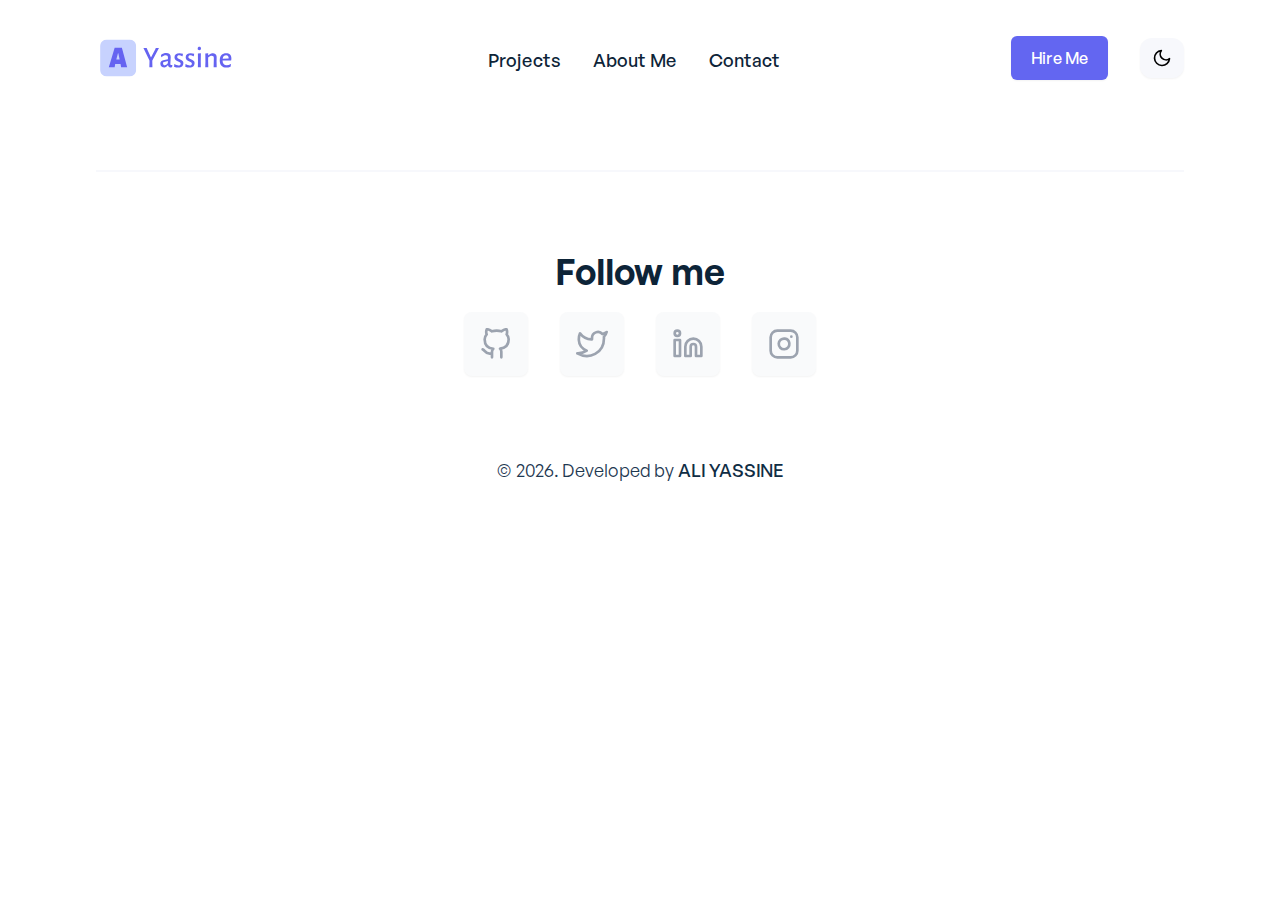
==== index.html @ d6eff386 "First Commit" ====
<!doctype html><html lang=""><head><meta charset="utf-8"/><meta http-equiv="X-UA-Compatible" content="IE=edge"/><meta name="viewport" content="width=device-width,initial-scale=1"/><link rel="icon" href="./favicon.png"/><link rel="preconnect" href="https://fonts.googleapis.com"/><link rel="preconnect" href="https://fonts.gstatic.com" crossorigin/><link href="https://fonts.googleapis.com/css2?family=Poppins:wght@300;400;500;600;700;800;900&display=swap" rel="stylesheet"/><title>Ali Yassine</title><script defer="defer" type="module" src="/js/chunk-vendors.433bda2e.js"></script><script defer="defer" type="module" src="/js/app.137f7b17.js"></script><link href="/css/chunk-vendors.a7641c7a.css" rel="stylesheet"><link href="/css/app.b741491b.css" rel="stylesheet"><script defer="defer" src="/js/chunk-vendors-legacy.f6607b59.js" nomodule></script><script defer="defer" src="/js/app-legacy.3865a2ee.js" nomodule></script></head><body id="app-theme" class="app-theme"><noscript><strong>We're sorry but this website doesn't work properly without JavaScript enabled. Please enable it to continue.</strong></noscript><div id="app"></div></body></html>
---- css/chunk-vendors.a7641c7a.css ----
.Vue-Toastification__container{z-index:9999;position:fixed;padding:4px;width:600px;box-sizing:border-box;display:flex;min-height:100%;color:#fff;flex-direction:column;pointer-events:none}@media only screen and (min-width:600px){.Vue-Toastification__container.top-center,.Vue-Toastification__container.top-left,.Vue-Toastification__container.top-right{top:1em}.Vue-Toastification__container.bottom-center,.Vue-Toastification__container.bottom-left,.Vue-Toastification__container.bottom-right{bottom:1em;flex-direction:column-reverse}.Vue-Toastification__container.bottom-left,.Vue-Toastification__container.top-left{left:1em}.Vue-Toastification__container.bottom-left .Vue-Toastification__toast,.Vue-Toastification__container.top-left .Vue-Toastification__toast{margin-right:auto}@supports not (-moz-appearance:none){.Vue-Toastification__container.bottom-left .Vue-Toastification__toast--rtl,.Vue-Toastification__container.top-left .Vue-Toastification__toast--rtl{margin-right:unset;margin-left:auto}}.Vue-Toastification__container.bottom-right,.Vue-Toastification__container.top-right{right:1em}.Vue-Toastification__container.bottom-right .Vue-Toastification__toast,.Vue-Toastification__container.top-right .Vue-Toastification__toast{margin-left:auto}@supports not (-moz-appearance:none){.Vue-Toastification__container.bottom-right .Vue-Toastification__toast--rtl,.Vue-Toastification__container.top-right .Vue-Toastification__toast--rtl{margin-left:unset;margin-right:auto}}.Vue-Toastification__container.bottom-center,.Vue-Toastification__container.top-center{left:50%;margin-left:-300px}.Vue-Toastification__container.bottom-center .Vue-Toastification__toast,.Vue-Toastification__container.top-center .Vue-Toastification__toast{margin-left:auto;margin-right:auto}}@media only screen and (max-width:600px){.Vue-Toastification__container{width:100vw;padding:0;left:0;margin:0}.Vue-Toastification__container .Vue-Toastification__toast{width:100%}.Vue-Toastification__container.top-center,.Vue-Toastification__container.top-left,.Vue-Toastification__container.top-right{top:0}.Vue-Toastification__container.bottom-center,.Vue-Toastification__container.bottom-left,.Vue-Toastification__container.bottom-right{bottom:0;flex-direction:column-reverse}}.Vue-Toastification__toast{display:inline-flex;position:relative;max-height:800px;min-height:64px;box-sizing:border-box;margin-bottom:1rem;padding:22px 24px;border-radius:8px;box-shadow:0 1px 10px 0 rgba(0,0,0,.1),0 2px 15px 0 rgba(0,0,0,.05);justify-content:space-between;font-family:Lato,Helvetica,Roboto,Arial,sans-serif;max-width:600px;min-width:326px;pointer-events:auto;overflow:hidden;transform:translateZ(0);direction:ltr}.Vue-Toastification__toast--rtl{direction:rtl}.Vue-Toastification__toast--default{background-color:#1976d2;color:#fff}.Vue-Toastification__toast--info{background-color:#2196f3;color:#fff}.Vue-Toastification__toast--success{background-color:#4caf50;color:#fff}.Vue-Toastification__toast--error{background-color:#ff5252;color:#fff}.Vue-Toastification__toast--warning{background-color:#ffc107;color:#fff}@media only screen and (max-width:600px){.Vue-Toastification__toast{border-radius:0;margin-bottom:.5rem}}.Vue-Toastification__toast-body{flex:1;line-height:24px;font-size:16px;word-break:break-word;white-space:pre-wrap}.Vue-Toastification__toast-component-body{flex:1}.Vue-Toastification__toast.disable-transition{-webkit-animation:none!important;animation:none!important}.Vue-Toastification__close-button{font-weight:700;font-size:24px;line-height:24px;background:transparent;outline:none;border:none;padding:0;padding-left:10px;cursor:pointer;transition:.3s ease;align-items:center;color:#fff;opacity:.3;transition:visibility 0s,opacity .2s linear}.Vue-Toastification__close-button:focus,.Vue-Toastification__close-button:hover{opacity:1}.Vue-Toastification__toast:not(:hover) .Vue-Toastification__close-button.show-on-hover{opacity:0}.Vue-Toastification__toast--rtl .Vue-Toastification__close-button{padding-left:unset;padding-right:10px}@-webkit-keyframes scale-x-frames{0%{transform:scaleX(1)}to{transform:scaleX(0)}}@keyframes scale-x-frames{0%{transform:scaleX(1)}to{transform:scaleX(0)}}.Vue-Toastification__progress-bar{position:absolute;bottom:0;left:0;width:100%;height:5px;z-index:10000;background-color:hsla(0,0%,100%,.7);transform-origin:left;-webkit-animation:scale-x-frames linear 1 forwards;animation:scale-x-frames linear 1 forwards}.Vue-Toastification__toast--rtl .Vue-Toastification__progress-bar{right:0;left:unset;transform-origin:right}.Vue-Toastification__icon{margin:auto 18px auto 0;background:transparent;outline:none;border:none;padding:0;transition:.3s ease;align-items:center;width:20px;height:100%}.Vue-Toastification__toast--rtl .Vue-Toastification__icon{margin:auto 0 auto 18px}@-webkit-keyframes bounceInRight{0%,60%,75%,90%,to{-webkit-animation-timing-function:cubic-bezier(.215,.61,.355,1);animation-timing-function:cubic-bezier(.215,.61,.355,1)}0%{opacity:0;transform:translate3d(3000px,0,0)}60%{opacity:1;transform:translate3d(-25px,0,0)}75%{transform:translate3d(10px,0,0)}90%{transform:translate3d(-5px,0,0)}to{transform:none}}@keyframes bounceInRight{0%,60%,75%,90%,to{-webkit-animation-timing-function:cubic-bezier(.215,.61,.355,1);animation-timing-function:cubic-bezier(.215,.61,.355,1)}0%{opacity:0;transform:translate3d(3000px,0,0)}60%{opacity:1;transform:translate3d(-25px,0,0)}75%{transform:translate3d(10px,0,0)}90%{transform:translate3d(-5px,0,0)}to{transform:none}}@-webkit-keyframes bounceOutRight{40%{opacity:1;transform:translate3d(-20px,0,0)}to{opacity:0;transform:translate3d(1000px,0,0)}}@keyframes bounceOutRight{40%{opacity:1;transform:translate3d(-20px,0,0)}to{opacity:0;transform:translate3d(1000px,0,0)}}@-webkit-keyframes bounceInLeft{0%,60%,75%,90%,to{-webkit-animation-timing-function:cubic-bezier(.215,.61,.355,1);animation-timing-function:cubic-bezier(.215,.61,.355,1)}0%{opacity:0;transform:translate3d(-3000px,0,0)}60%{opacity:1;transform:translate3d(25px,0,0)}75%{transform:translate3d(-10px,0,0)}90%{transform:translate3d(5px,0,0)}to{transform:none}}@keyframes bounceInLeft{0%,60%,75%,90%,to{-webkit-animation-timing-function:cubic-bezier(.215,.61,.355,1);animation-timing-function:cubic-bezier(.215,.61,.355,1)}0%{opacity:0;transform:translate3d(-3000px,0,0)}60%{opacity:1;transform:translate3d(25px,0,0)}75%{transform:translate3d(-10px,0,0)}90%{transform:translate3d(5px,0,0)}to{transform:none}}@-webkit-keyframes bounceOutLeft{20%{opacity:1;transform:translate3d(20px,0,0)}to{opacity:0;transform:translate3d(-2000px,0,0)}}@keyframes bounceOutLeft{20%{opacity:1;transform:translate3d(20px,0,0)}to{opacity:0;transform:translate3d(-2000px,0,0)}}@-webkit-keyframes bounceInUp{0%,60%,75%,90%,to{-webkit-animation-timing-function:cubic-bezier(.215,.61,.355,1);animation-timing-function:cubic-bezier(.215,.61,.355,1)}0%{opacity:0;transform:translate3d(0,3000px,0)}60%{opacity:1;transform:translate3d(0,-20px,0)}75%{transform:translate3d(0,10px,0)}90%{transform:translate3d(0,-5px,0)}to{transform:translateZ(0)}}@keyframes bounceInUp{0%,60%,75%,90%,to{-webkit-animation-timing-function:cubic-bezier(.215,.61,.355,1);animation-timing-function:cubic-bezier(.215,.61,.355,1)}0%{opacity:0;transform:translate3d(0,3000px,0)}60%{opacity:1;transform:translate3d(0,-20px,0)}75%{transform:translate3d(0,10px,0)}90%{transform:translate3d(0,-5px,0)}to{transform:translateZ(0)}}@-webkit-keyframes bounceOutUp{20%{transform:translate3d(0,-10px,0)}40%,45%{opacity:1;transform:translate3d(0,20px,0)}to{opacity:0;transform:translate3d(0,-2000px,0)}}@keyframes bounceOutUp{20%{transform:translate3d(0,-10px,0)}40%,45%{opacity:1;transform:translate3d(0,20px,0)}to{opacity:0;transform:translate3d(0,-2000px,0)}}@-webkit-keyframes bounceInDown{0%,60%,75%,90%,to{-webkit-animation-timing-function:cubic-bezier(.215,.61,.355,1);animation-timing-function:cubic-bezier(.215,.61,.355,1)}0%{opacity:0;transform:translate3d(0,-3000px,0)}60%{opacity:1;transform:translate3d(0,25px,0)}75%{transform:translate3d(0,-10px,0)}90%{transform:translate3d(0,5px,0)}to{transform:none}}@keyframes bounceInDown{0%,60%,75%,90%,to{-webkit-animation-timing-function:cubic-bezier(.215,.61,.355,1);animation-timing-function:cubic-bezier(.215,.61,.355,1)}0%{opacity:0;transform:translate3d(0,-3000px,0)}60%{opacity:1;transform:translate3d(0,25px,0)}75%{transform:translate3d(0,-10px,0)}90%{transform:translate3d(0,5px,0)}to{transform:none}}@-webkit-keyframes bounceOutDown{20%{transform:translate3d(0,10px,0)}40%,45%{opacity:1;transform:translate3d(0,-20px,0)}to{opacity:0;transform:translate3d(0,2000px,0)}}@keyframes bounceOutDown{20%{transform:translate3d(0,10px,0)}40%,45%{opacity:1;transform:translate3d(0,-20px,0)}to{opacity:0;transform:translate3d(0,2000px,0)}}.Vue-Toastification__bounce-enter-active.bottom-left,.Vue-Toastification__bounce-enter-active.top-left{-webkit-animation-name:bounceInLeft;animation-name:bounceInLeft}.Vue-Toastification__bounce-enter-active.bottom-right,.Vue-Toastification__bounce-enter-active.top-right{-webkit-animation-name:bounceInRight;animation-name:bounceInRight}.Vue-Toastification__bounce-enter-active.top-center{-webkit-animation-name:bounceInDown;animation-name:bounceInDown}.Vue-Toastification__bounce-enter-active.bottom-center{-webkit-animation-name:bounceInUp;animation-name:bounceInUp}.Vue-Toastification__bounce-leave-active:not(.disable-transition).bottom-left,.Vue-Toastification__bounce-leave-active:not(.disable-transition).top-left{-webkit-animation-name:bounceOutLeft;animation-name:bounceOutLeft}.Vue-Toastification__bounce-leave-active:not(.disable-transition).bottom-right,.Vue-Toastification__bounce-leave-active:not(.disable-transition).top-right{-webkit-animation-name:bounceOutRight;animation-name:bounceOutRight}.Vue-Toastification__bounce-leave-active:not(.disable-transition).top-center{-webkit-animation-name:bounceOutUp;animation-name:bounceOutUp}.Vue-Toastification__bounce-leave-active:not(.disable-transition).bottom-center{-webkit-animation-name:bounceOutDown;animation-name:bounceOutDown}.Vue-Toastification__bounce-enter-active,.Vue-Toastification__bounce-leave-active{-webkit-animation-duration:.75s;animation-duration:.75s;-webkit-animation-fill-mode:both;animation-fill-mode:both}.Vue-Toastification__bounce-move{transition-timing-function:ease-in-out;transition-property:all;transition-duration:.4s}@-webkit-keyframes fadeOutTop{0%{transform:translateY(0);opacity:1}to{transform:translateY(-50px);opacity:0}}@keyframes fadeOutTop{0%{transform:translateY(0);opacity:1}to{transform:translateY(-50px);opacity:0}}@-webkit-keyframes fadeOutLeft{0%{transform:translateX(0);opacity:1}to{transform:translateX(-50px);opacity:0}}@keyframes fadeOutLeft{0%{transform:translateX(0);opacity:1}to{transform:translateX(-50px);opacity:0}}@-webkit-keyframes fadeOutBottom{0%{transform:translateY(0);opacity:1}to{transform:translateY(50px);opacity:0}}@keyframes fadeOutBottom{0%{transform:translateY(0);opacity:1}to{transform:translateY(50px);opacity:0}}@-webkit-keyframes fadeOutRight{0%{transform:translateX(0);opacity:1}to{transform:translateX(50px);opacity:0}}@keyframes fadeOutRight{0%{transform:translateX(0);opacity:1}to{transform:translateX(50px);opacity:0}}@-webkit-keyframes fadeInLeft{0%{transform:translateX(-50px);opacity:0}to{transform:translateX(0);opacity:1}}@keyframes fadeInLeft{0%{transform:translateX(-50px);opacity:0}to{transform:translateX(0);opacity:1}}@-webkit-keyframes fadeInRight{0%{transform:translateX(50px);opacity:0}to{transform:translateX(0);opacity:1}}@keyframes fadeInRight{0%{transform:translateX(50px);opacity:0}to{transform:translateX(0);opacity:1}}@-webkit-keyframes fadeInTop{0%{transform:translateY(-50px);opacity:0}to{transform:translateY(0);opacity:1}}@keyframes fadeInTop{0%{transform:translateY(-50px);opacity:0}to{transform:translateY(0);opacity:1}}@-webkit-keyframes fadeInBottom{0%{transform:translateY(50px);opacity:0}to{transform:translateY(0);opacity:1}}@keyframes fadeInBottom{0%{transform:translateY(50px);opacity:0}to{transform:translateY(0);opacity:1}}.Vue-Toastification__fade-enter-active.bottom-left,.Vue-Toastification__fade-enter-active.top-left{-webkit-animation-name:fadeInLeft;animation-name:fadeInLeft}.Vue-Toastification__fade-enter-active.bottom-right,.Vue-Toastification__fade-enter-active.top-right{-webkit-animation-name:fadeInRight;animation-name:fadeInRight}.Vue-Toastification__fade-enter-active.top-center{-webkit-animation-name:fadeInTop;animation-name:fadeInTop}.Vue-Toastification__fade-enter-active.bottom-center{-webkit-animation-name:fadeInBottom;animation-name:fadeInBottom}.Vue-Toastification__fade-leave-active:not(.disable-transition).bottom-left,.Vue-Toastification__fade-leave-active:not(.disable-transition).top-left{-webkit-animation-name:fadeOutLeft;animation-name:fadeOutLeft}.Vue-Toastification__fade-leave-active:not(.disable-transition).bottom-right,.Vue-Toastification__fade-leave-active:not(.disable-transition).top-right{-webkit-animation-name:fadeOutRight;animation-name:fadeOutRight}.Vue-Toastification__fade-leave-active:not(.disable-transition).top-center{-webkit-animation-name:fadeOutTop;animation-name:fadeOutTop}.Vue-Toastification__fade-leave-active:not(.disable-transition).bottom-center{-webkit-animation-name:fadeOutBottom;animation-name:fadeOutBottom}.Vue-Toastification__fade-enter-active,.Vue-Toastification__fade-leave-active{-webkit-animation-duration:.75s;animation-duration:.75s;-webkit-animation-fill-mode:both;animation-fill-mode:both}.Vue-Toastification__fade-move{transition-timing-function:ease-in-out;transition-property:all;transition-duration:.4s}@-webkit-keyframes slideInBlurredLeft{0%{transform:translateX(-1000px) scaleX(2.5) scaleY(.2);transform-origin:100% 50%;filter:blur(40px);opacity:0}to{transform:translateX(0) scaleY(1) scaleX(1);transform-origin:50% 50%;filter:blur(0);opacity:1}}@keyframes slideInBlurredLeft{0%{transform:translateX(-1000px) scaleX(2.5) scaleY(.2);transform-origin:100% 50%;filter:blur(40px);opacity:0}to{transform:translateX(0) scaleY(1) scaleX(1);transform-origin:50% 50%;filter:blur(0);opacity:1}}@-webkit-keyframes slideInBlurredTop{0%{transform:translateY(-1000px) scaleY(2.5) scaleX(.2);transform-origin:50% 0;filter:blur(240px);opacity:0}to{transform:translateY(0) scaleY(1) scaleX(1);transform-origin:50% 50%;filter:blur(0);opacity:1}}@keyframes slideInBlurredTop{0%{transform:translateY(-1000px) scaleY(2.5) scaleX(.2);transform-origin:50% 0;filter:blur(240px);opacity:0}to{transform:translateY(0) scaleY(1) scaleX(1);transform-origin:50% 50%;filter:blur(0);opacity:1}}@-webkit-keyframes slideInBlurredRight{0%{transform:translateX(1000px) scaleX(2.5) scaleY(.2);transform-origin:0 50%;filter:blur(40px);opacity:0}to{transform:translateX(0) scaleY(1) scaleX(1);transform-origin:50% 50%;filter:blur(0);opacity:1}}@keyframes slideInBlurredRight{0%{transform:translateX(1000px) scaleX(2.5) scaleY(.2);transform-origin:0 50%;filter:blur(40px);opacity:0}to{transform:translateX(0) scaleY(1) scaleX(1);transform-origin:50% 50%;filter:blur(0);opacity:1}}@-webkit-keyframes slideInBlurredBottom{0%{transform:translateY(1000px) scaleY(2.5) scaleX(.2);transform-origin:50% 100%;filter:blur(240px);opacity:0}to{transform:translateY(0) scaleY(1) scaleX(1);transform-origin:50% 50%;filter:blur(0);opacity:1}}@keyframes slideInBlurredBottom{0%{transform:translateY(1000px) scaleY(2.5) scaleX(.2);transform-origin:50% 100%;filter:blur(240px);opacity:0}to{transform:translateY(0) scaleY(1) scaleX(1);transform-origin:50% 50%;filter:blur(0);opacity:1}}@-webkit-keyframes slideOutBlurredTop{0%{transform:translateY(0) scaleY(1) scaleX(1);transform-origin:50% 0;filter:blur(0);opacity:1}to{transform:translateY(-1000px) scaleY(2) scaleX(.2);transform-origin:50% 0;filter:blur(240px);opacity:0}}@keyframes slideOutBlurredTop{0%{transform:translateY(0) scaleY(1) scaleX(1);transform-origin:50% 0;filter:blur(0);opacity:1}to{transform:translateY(-1000px) scaleY(2) scaleX(.2);transform-origin:50% 0;filter:blur(240px);opacity:0}}@-webkit-keyframes slideOutBlurredBottom{0%{transform:translateY(0) scaleY(1) scaleX(1);transform-origin:50% 50%;filter:blur(0);opacity:1}to{transform:translateY(1000px) scaleY(2) scaleX(.2);transform-origin:50% 100%;filter:blur(240px);opacity:0}}@keyframes slideOutBlurredBottom{0%{transform:translateY(0) scaleY(1) scaleX(1);transform-origin:50% 50%;filter:blur(0);opacity:1}to{transform:translateY(1000px) scaleY(2) scaleX(.2);transform-origin:50% 100%;filter:blur(240px);opacity:0}}@-webkit-keyframes slideOutBlurredLeft{0%{transform:translateX(0) scaleY(1) scaleX(1);transform-origin:50% 50%;filter:blur(0);opacity:1}to{transform:translateX(-1000px) scaleX(2) scaleY(.2);transform-origin:100% 50%;filter:blur(40px);opacity:0}}@keyframes slideOutBlurredLeft{0%{transform:translateX(0) scaleY(1) scaleX(1);transform-origin:50% 50%;filter:blur(0);opacity:1}to{transform:translateX(-1000px) scaleX(2) scaleY(.2);transform-origin:100% 50%;filter:blur(40px);opacity:0}}@-webkit-keyframes slideOutBlurredRight{0%{transform:translateX(0) scaleY(1) scaleX(1);transform-origin:50% 50%;filter:blur(0);opacity:1}to{transform:translateX(1000px) scaleX(2) scaleY(.2);transform-origin:0 50%;filter:blur(40px);opacity:0}}@keyframes slideOutBlurredRight{0%{transform:translateX(0) scaleY(1) scaleX(1);transform-origin:50% 50%;filter:blur(0);opacity:1}to{transform:translateX(1000px) scaleX(2) scaleY(.2);transform-origin:0 50%;filter:blur(40px);opacity:0}}.Vue-Toastification__slideBlurred-enter-active.bottom-left,.Vue-Toastification__slideBlurred-enter-active.top-left{-webkit-animation-name:slideInBlurredLeft;animation-name:slideInBlurredLeft}.Vue-Toastification__slideBlurred-enter-active.bottom-right,.Vue-Toastification__slideBlurred-enter-active.top-right{-webkit-animation-name:slideInBlurredRight;animation-name:slideInBlurredRight}.Vue-Toastification__slideBlurred-enter-active.top-center{-webkit-animation-name:slideInBlurredTop;animation-name:slideInBlurredTop}.Vue-Toastification__slideBlurred-enter-active.bottom-center{-webkit-animation-name:slideInBlurredBottom;animation-name:slideInBlurredBottom}.Vue-Toastification__slideBlurred-leave-active:not(.disable-transition).bottom-left,.Vue-Toastification__slideBlurred-leave-active:not(.disable-transition).top-left{-webkit-animation-name:slideOutBlurredLeft;animation-name:slideOutBlurredLeft}.Vue-Toastification__slideBlurred-leave-active:not(.disable-transition).bottom-right,.Vue-Toastification__slideBlurred-leave-active:not(.disable-transition).top-right{-webkit-animation-name:slideOutBlurredRight;animation-name:slideOutBlurredRight}.Vue-Toastification__slideBlurred-leave-active:not(.disable-transition).top-center{-webkit-animation-name:slideOutBlurredTop;animation-name:slideOutBlurredTop}.Vue-Toastification__slideBlurred-leave-active:not(.disable-transition).bottom-center{-webkit-animation-name:slideOutBlurredBottom;animation-name:slideOutBlurredBottom}.Vue-Toastification__slideBlurred-enter-active,.Vue-Toastification__slideBlurred-leave-active{-webkit-animation-duration:.75s;animation-duration:.75s;-webkit-animation-fill-mode:both;animation-fill-mode:both}.Vue-Toastification__slideBlurred-move{transition-timing-function:ease-in-out;transition-property:all;transition-duration:.4s}.back-to-top-fade-enter-active,.back-to-top-fade-leave-active{transition:opacity .7s}.back-to-top-fade-enter,.back-to-top-fade-leave-to{opacity:0}.vue-back-to-top{cursor:pointer;position:fixed;z-index:1000}.vue-back-to-top .default{background-color:#f5c85c;border-radius:3px;color:#fff;height:30px;line-height:30px;text-align:center;width:160px}.vue-back-to-top .default span{color:#fff}.vue-back-to-top--is-footer{bottom:50%!important;position:absolute;transform:translateY(50%)}
---- css/app.b741491b.css ----
.modal-body[data-v-3ebd185b]{max-height:500px}.bg-gray-800-opacity[data-v-3ebd185b]{background-color:#2d374850}@media screen and (max-width:768px){.modal-body[data-v-3ebd185b]{max-height:400px}}.fade-up-down-enter-active[data-v-3ebd185b],.fade-up-down-leave-active[data-v-3ebd185b]{transition:all .3s ease}.fade-up-down-enter[data-v-3ebd185b],.fade-up-down-leave-to[data-v-3ebd185b]{transform:translateY(10%);opacity:0}.fade-enter-active[data-v-3ebd185b],.fade-leave-active[data-v-3ebd185b]{transition:opacity .3s}.fade-enter[data-v-3ebd185b],.fade-leave-to[data-v-3ebd185b]{opacity:0}#app{font-family:Avenir,Helvetica,Arial,sans-serif;-webkit-font-smoothing:antialiased;-moz-osx-font-smoothing:grayscale;text-align:center}.vue-back-to-top{border-radius:50%;font-size:22px;line-height:22px}.fade-enter-active{-webkit-animation:coming .4s;animation:coming .4s;-webkit-animation-delay:.2s;animation-delay:.2s;opacity:0}.fade-leave-active{-webkit-animation:going .4s;animation:going .4s}@-webkit-keyframes going{0%{transform:translateX(0)}to{transform:translateX(-10px);opacity:0}}@keyframes going{0%{transform:translateX(0)}to{transform:translateX(-10px);opacity:0}}@-webkit-keyframes coming{0%{transform:translateX(-10px);opacity:0}to{transform:translateX(0);opacity:1}}@keyframes coming{0%{transform:translateX(-10px);opacity:0}to{transform:translateX(0);opacity:1}}

/*
! tailwindcss v3.0.24 | MIT License | https://tailwindcss.com
*/*,:after,:before{box-sizing:border-box;border-width:0;border-style:solid;border-color:#e5e7eb}:after,:before{--tw-content:""}html{line-height:1.5;-webkit-text-size-adjust:100%;-moz-tab-size:4;-o-tab-size:4;tab-size:4;font-family:ui-sans-serif,system-ui,-apple-system,BlinkMacSystemFont,Segoe UI,Roboto,Helvetica Neue,Arial,Noto Sans,sans-serif,Apple Color Emoji,Segoe UI Emoji,Segoe UI Symbol,Noto Color Emoji}body{margin:0;line-height:inherit}hr{height:0;color:inherit;border-top-width:1px}abbr:where([title]){-webkit-text-decoration:underline dotted;text-decoration:underline dotted}h1,h2,h3,h4,h5,h6{font-size:inherit;font-weight:inherit}a{color:inherit;text-decoration:inherit}b,strong{font-weight:bolder}code,kbd,pre,samp{font-family:ui-monospace,SFMono-Regular,Menlo,Monaco,Consolas,Liberation Mono,Courier New,monospace;font-size:1em}small{font-size:80%}sub,sup{font-size:75%;line-height:0;position:relative;vertical-align:baseline}sub{bottom:-.25em}sup{top:-.5em}table{text-indent:0;border-color:inherit;border-collapse:collapse}button,input,optgroup,select,textarea{font-family:inherit;font-size:100%;line-height:inherit;color:inherit;margin:0;padding:0}button,select{text-transform:none}[type=button],[type=reset],[type=submit],button{-webkit-appearance:button;background-color:transparent;background-image:none}:-moz-focusring{outline:auto}:-moz-ui-invalid{box-shadow:none}progress{vertical-align:baseline}::-webkit-inner-spin-button,::-webkit-outer-spin-button{height:auto}[type=search]{-webkit-appearance:textfield;outline-offset:-2px}::-webkit-search-decoration{-webkit-appearance:none}::-webkit-file-upload-button{-webkit-appearance:button;font:inherit}summary{display:list-item}blockquote,dd,dl,figure,h1,h2,h3,h4,h5,h6,hr,p,pre{margin:0}fieldset{margin:0}fieldset,legend{padding:0}menu,ol,ul{list-style:none;margin:0;padding:0}textarea{resize:vertical}input::-moz-placeholder,textarea::-moz-placeholder{color:#9ca3af}input:-ms-input-placeholder,textarea:-ms-input-placeholder{color:#9ca3af}input::placeholder,textarea::placeholder{color:#9ca3af}[role=button],button{cursor:pointer}:disabled{cursor:default}audio,canvas,embed,iframe,img,object,svg,video{display:block;vertical-align:middle}img,video{max-width:100%;height:auto}[hidden]{display:none}[multiple],[type=date],[type=datetime-local],[type=email],[type=month],[type=number],[type=password],[type=search],[type=tel],[type=text],[type=time],[type=url],[type=week],select,textarea{-webkit-appearance:none;-moz-appearance:none;appearance:none;background-color:#fff;border-color:#6b7280;border-width:1px;border-radius:0;padding-top:.5rem;padding-right:.75rem;padding-bottom:.5rem;padding-left:.75rem;font-size:1rem;line-height:1.5rem;--tw-shadow:0 0 #0000}[multiple]:focus,[type=date]:focus,[type=datetime-local]:focus,[type=email]:focus,[type=month]:focus,[type=number]:focus,[type=password]:focus,[type=search]:focus,[type=tel]:focus,[type=text]:focus,[type=time]:focus,[type=url]:focus,[type=week]:focus,select:focus,textarea:focus{outline:2px solid transparent;outline-offset:2px;--tw-ring-inset:var(--tw-empty,/*!*/ /*!*/);--tw-ring-offset-width:0px;--tw-ring-offset-color:#fff;--tw-ring-color:#2563eb;--tw-ring-offset-shadow:var(--tw-ring-inset) 0 0 0 var(--tw-ring-offset-width) var(--tw-ring-offset-color);--tw-ring-shadow:var(--tw-ring-inset) 0 0 0 calc(1px + var(--tw-ring-offset-width)) var(--tw-ring-color);box-shadow:var(--tw-ring-offset-shadow),var(--tw-ring-shadow),var(--tw-shadow);border-color:#2563eb}input::-moz-placeholder,textarea::-moz-placeholder{color:#6b7280;opacity:1}input:-ms-input-placeholder,textarea:-ms-input-placeholder{color:#6b7280;opacity:1}input::placeholder,textarea::placeholder{color:#6b7280;opacity:1}::-webkit-datetime-edit-fields-wrapper{padding:0}::-webkit-date-and-time-value{min-height:1.5em}::-webkit-datetime-edit,::-webkit-datetime-edit-day-field,::-webkit-datetime-edit-hour-field,::-webkit-datetime-edit-meridiem-field,::-webkit-datetime-edit-millisecond-field,::-webkit-datetime-edit-minute-field,::-webkit-datetime-edit-month-field,::-webkit-datetime-edit-second-field,::-webkit-datetime-edit-year-field{padding-top:0;padding-bottom:0}select{background-image:url("data:image/svg+xml;charset=utf-8,%3Csvg xmlns='http://www.w3.org/2000/svg' fill='none' viewBox='0 0 20 20'%3E%3Cpath stroke='%236b7280' stroke-linecap='round' stroke-linejoin='round' stroke-width='1.5' d='m6 8 4 4 4-4'/%3E%3C/svg%3E");background-position:right .5rem center;background-repeat:no-repeat;background-size:1.5em 1.5em;padding-right:2.5rem;-webkit-print-color-adjust:exact;print-color-adjust:exact}[multiple]{background-image:none;background-position:0 0;background-repeat:unset;background-size:initial;padding-right:.75rem;-webkit-print-color-adjust:unset;print-color-adjust:unset}[type=checkbox],[type=radio]{-webkit-appearance:none;-moz-appearance:none;appearance:none;padding:0;-webkit-print-color-adjust:exact;print-color-adjust:exact;display:inline-block;vertical-align:middle;background-origin:border-box;-webkit-user-select:none;-moz-user-select:none;-ms-user-select:none;user-select:none;flex-shrink:0;height:1rem;width:1rem;color:#2563eb;background-color:#fff;border-color:#6b7280;border-width:1px;--tw-shadow:0 0 #0000}[type=checkbox]{border-radius:0}[type=radio]{border-radius:100%}[type=checkbox]:focus,[type=radio]:focus{outline:2px solid transparent;outline-offset:2px;--tw-ring-inset:var(--tw-empty,/*!*/ /*!*/);--tw-ring-offset-width:2px;--tw-ring-offset-color:#fff;--tw-ring-color:#2563eb;--tw-ring-offset-shadow:var(--tw-ring-inset) 0 0 0 var(--tw-ring-offset-width) var(--tw-ring-offset-color);--tw-ring-shadow:var(--tw-ring-inset) 0 0 0 calc(2px + var(--tw-ring-offset-width)) var(--tw-ring-color);box-shadow:var(--tw-ring-offset-shadow),var(--tw-ring-shadow),var(--tw-shadow)}[type=checkbox]:checked,[type=radio]:checked{border-color:transparent;background-color:currentColor;background-size:100% 100%;background-position:50%;background-repeat:no-repeat}[type=checkbox]:checked{background-image:url("data:image/svg+xml;charset=utf-8,%3Csvg viewBox='0 0 16 16' fill='%23fff' xmlns='http://www.w3.org/2000/svg'%3E%3Cpath d='M12.207 4.793a1 1 0 0 1 0 1.414l-5 5a1 1 0 0 1-1.414 0l-2-2a1 1 0 0 1 1.414-1.414L6.5 9.086l4.293-4.293a1 1 0 0 1 1.414 0z'/%3E%3C/svg%3E")}[type=radio]:checked{background-image:url("data:image/svg+xml;charset=utf-8,%3Csvg viewBox='0 0 16 16' fill='%23fff' xmlns='http://www.w3.org/2000/svg'%3E%3Ccircle cx='8' cy='8' r='3'/%3E%3C/svg%3E")}[type=checkbox]:checked:focus,[type=checkbox]:checked:hover,[type=radio]:checked:focus,[type=radio]:checked:hover{border-color:transparent;background-color:currentColor}[type=checkbox]:indeterminate{background-image:url("data:image/svg+xml;charset=utf-8,%3Csvg xmlns='http://www.w3.org/2000/svg' fill='none' viewBox='0 0 16 16'%3E%3Cpath stroke='%23fff' stroke-linecap='round' stroke-linejoin='round' stroke-width='2' d='M4 8h8'/%3E%3C/svg%3E");border-color:transparent;background-color:currentColor;background-size:100% 100%;background-position:50%;background-repeat:no-repeat}[type=checkbox]:indeterminate:focus,[type=checkbox]:indeterminate:hover{border-color:transparent;background-color:currentColor}[type=file]{background:unset;border-color:inherit;border-width:0;border-radius:0;padding:0;font-size:unset;line-height:inherit}[type=file]:focus{outline:1px solid ButtonText;outline:1px auto -webkit-focus-ring-color}*,:after,:before{--tw-translate-x:0;--tw-translate-y:0;--tw-rotate:0;--tw-skew-x:0;--tw-skew-y:0;--tw-scale-x:1;--tw-scale-y:1;--tw-pan-x: ;--tw-pan-y: ;--tw-pinch-zoom: ;--tw-scroll-snap-strictness:proximity;--tw-ordinal: ;--tw-slashed-zero: ;--tw-numeric-figure: ;--tw-numeric-spacing: ;--tw-numeric-fraction: ;--tw-ring-inset: ;--tw-ring-offset-width:0px;--tw-ring-offset-color:#fff;--tw-ring-color:rgba(59,130,246,.5);--tw-ring-offset-shadow:0 0 #0000;--tw-ring-shadow:0 0 #0000;--tw-shadow:0 0 #0000;--tw-shadow-colored:0 0 #0000;--tw-blur: ;--tw-brightness: ;--tw-contrast: ;--tw-grayscale: ;--tw-hue-rotate: ;--tw-invert: ;--tw-saturate: ;--tw-sepia: ;--tw-drop-shadow: ;--tw-backdrop-blur: ;--tw-backdrop-brightness: ;--tw-backdrop-contrast: ;--tw-backdrop-grayscale: ;--tw-backdrop-hue-rotate: ;--tw-backdrop-invert: ;--tw-backdrop-opacity: ;--tw-backdrop-saturate: ;--tw-backdrop-sepia: }.container{width:100%;padding-right:1rem;padding-left:1rem}@media (min-width:640px){.container{max-width:640px;padding-right:2rem;padding-left:2rem}}@media (min-width:768px){.container{max-width:768px}}@media (min-width:1024px){.container{max-width:1024px;padding-right:5rem;padding-left:5rem}}@media (min-width:1280px){.container{max-width:1280px;padding-right:6rem;padding-left:6rem}}@media (min-width:1536px){.container{max-width:1536px;padding-right:8rem;padding-left:8rem}}.fixed{position:fixed}.relative{position:relative}.inset-0{top:0;right:0;bottom:0;left:0}.z-30{z-index:30}.z-20{z-index:20}.z-10{z-index:10}.float-right{float:right}.m-4{margin:1rem}.m-0{margin:0}.mx-5{margin-left:1.25rem;margin-right:1.25rem}.mx-auto{margin-left:auto;margin-right:auto}.my-6{margin-top:1.5rem;margin-bottom:1.5rem}.mt-0{margin-top:0}.mt-6{margin-top:1.5rem}.mt-2{margin-top:.5rem}.mb-5{margin-bottom:1.25rem}.mt-10{margin-top:2.5rem}.mb-8{margin-bottom:2rem}.mb-20{margin-bottom:5rem}.mb-2{margin-bottom:.5rem}.mb-7{margin-bottom:1.75rem}.mb-4{margin-bottom:1rem}.mt-12{margin-top:3rem}.mr-4{margin-right:1rem}.mb-10{margin-bottom:2.5rem}.mt-14{margin-top:3.5rem}.mr-10{margin-right:2.5rem}.ml-2{margin-left:.5rem}.mt-5{margin-top:1.25rem}.mb-6{margin-bottom:1.5rem}.ml-0{margin-left:0}.mr-2{margin-right:.5rem}.mt-20{margin-top:5rem}.mb-12{margin-bottom:3rem}.ml-8{margin-left:2rem}.block{display:block}.flex{display:flex}.grid{display:grid}.contents{display:contents}.hidden{display:none}.h-full{height:100%}.h-5{height:1.25rem}.h-4{height:1rem}.h-7{height:1.75rem}.max-h-screen{max-height:100vh}.w-full{width:100%}.w-5{width:1.25rem}.w-64{width:16rem}.w-96{width:24rem}.w-4{width:1rem}.w-36{width:9rem}.w-7{width:1.75rem}.max-w-md{max-width:28rem}.max-w-xl{max-width:36rem}.max-w-screen-lg{max-width:1024px}.transform{transform:translate(var(--tw-translate-x),var(--tw-translate-y)) rotate(var(--tw-rotate)) skewX(var(--tw-skew-x)) skewY(var(--tw-skew-y)) scaleX(var(--tw-scale-x)) scaleY(var(--tw-scale-y))}@-webkit-keyframes spin{to{transform:rotate(1turn)}}@keyframes spin{to{transform:rotate(1turn)}}.animate-spin{-webkit-animation:spin 1s linear infinite;animation:spin 1s linear infinite}.cursor-pointer{cursor:pointer}.grid-cols-2{grid-template-columns:repeat(2,minmax(0,1fr))}.grid-cols-1{grid-template-columns:repeat(1,minmax(0,1fr))}.flex-row{flex-direction:row}.flex-col{flex-direction:column}.flex-col-reverse{flex-direction:column-reverse}.items-center{align-items:center}.justify-center{justify-content:center}.justify-between{justify-content:space-between}.gap-10{gap:2.5rem}.gap-2{gap:.5rem}.gap-0{gap:0}.gap-3{gap:.75rem}.gap-4{gap:1rem}.space-y-7>:not([hidden])~:not([hidden]){--tw-space-y-reverse:0;margin-top:calc(1.75rem*(1 - var(--tw-space-y-reverse)));margin-bottom:calc(1.75rem*var(--tw-space-y-reverse))}.overflow-y-hidden{overflow-y:hidden}.rounded-lg{border-radius:.5rem}.rounded-md{border-radius:.375rem}.rounded-xl{border-radius:.75rem}.rounded-sm{border-radius:.125rem}.rounded-t-xl{border-top-left-radius:.75rem;border-top-right-radius:.75rem}.border{border-width:1px}.border-b{border-bottom-width:1px}.border-t-2{border-top-width:2px}.border-none{border-style:none}.border-ternary-light{--tw-border-opacity:1;border-color:rgb(246 247 248/var(--tw-border-opacity))}.border-gray-200{--tw-border-opacity:1;border-color:rgb(229 231 235/var(--tw-border-opacity))}.border-gray-300{--tw-border-opacity:1;border-color:rgb(209 213 219/var(--tw-border-opacity))}.border-primary-light{--tw-border-opacity:1;border-color:rgb(247 248 252/var(--tw-border-opacity))}.border-indigo-200{--tw-border-opacity:1;border-color:rgb(199 210 254/var(--tw-border-opacity))}.border-opacity-50{--tw-border-opacity:0.5}.bg-indigo-500{--tw-bg-opacity:1;background-color:rgb(99 102 241/var(--tw-bg-opacity))}.bg-indigo-600{--tw-bg-opacity:1;background-color:rgb(79 70 229/var(--tw-bg-opacity))}.bg-primary-dark{--tw-bg-opacity:1;background-color:rgb(13 36 56/var(--tw-bg-opacity))}.bg-secondary-light{--tw-bg-opacity:1;background-color:rgb(255 255 255/var(--tw-bg-opacity))}.bg-black{--tw-bg-opacity:1;background-color:rgb(0 0 0/var(--tw-bg-opacity))}.bg-gray-600{--tw-bg-opacity:1;background-color:rgb(75 85 99/var(--tw-bg-opacity))}.bg-primary-light{--tw-bg-opacity:1;background-color:rgb(247 248 252/var(--tw-bg-opacity))}.bg-ternary-light{--tw-bg-opacity:1;background-color:rgb(246 247 248/var(--tw-bg-opacity))}.bg-indigo-50{--tw-bg-opacity:1;background-color:rgb(238 242 255/var(--tw-bg-opacity))}.bg-gray-50{--tw-bg-opacity:1;background-color:rgb(249 250 251/var(--tw-bg-opacity))}.bg-opacity-50{--tw-bg-opacity:0.5}.fill-current{fill:currentColor}.p-2{padding:.5rem}.p-5{padding:1.25rem}.p-7{padding:1.75rem}.p-2\.5{padding:.625rem}.p-4{padding:1rem}.px-4{padding-left:1rem;padding-right:1rem}.px-5{padding-left:1.25rem;padding-right:1.25rem}.py-2{padding-top:.5rem;padding-bottom:.5rem}.py-5{padding-top:1.25rem;padding-bottom:1.25rem}.px-8{padding-left:2rem;padding-right:2rem}.px-6{padding-left:1.5rem;padding-right:1.5rem}.py-3{padding-top:.75rem;padding-bottom:.75rem}.px-10{padding-left:2.5rem;padding-right:2.5rem}.py-20{padding-top:5rem;padding-bottom:5rem}.py-2\.5{padding-top:.625rem;padding-bottom:.625rem}.py-6{padding-top:1.5rem;padding-bottom:1.5rem}.px-2\.5{padding-left:.625rem;padding-right:.625rem}.px-2{padding-left:.5rem;padding-right:.5rem}.px-3{padding-left:.75rem;padding-right:.75rem}.pt-0\.5{padding-top:.125rem}.pt-0{padding-top:0}.pb-4{padding-bottom:1rem}.pt-10{padding-top:2.5rem}.pb-3{padding-bottom:.75rem}.pl-3{padding-left:.75rem}.pr-1{padding-right:.25rem}.pt-20{padding-top:5rem}.pb-8{padding-bottom:2rem}.pt-3{padding-top:.75rem}.text-left{text-align:left}.text-center{text-align:center}.text-right{text-align:right}.text-xl{font-size:1.25rem}.text-lg,.text-xl{line-height:1.75rem}.text-lg{font-size:1.125rem}.text-2xl{font-size:1.5rem;line-height:2rem}.text-4xl{font-size:2.25rem;line-height:2.5rem}.text-3xl{font-size:1.875rem;line-height:2.25rem}.text-sm{font-size:.875rem;line-height:1.25rem}.font-bold{font-weight:700}.font-semibold{font-weight:600}.font-normal{font-weight:400}.font-medium{font-weight:500}.uppercase{text-transform:uppercase}.leading-loose{line-height:2}.leading-none{line-height:1}.tracking-wider{letter-spacing:.05em}.text-white{--tw-text-opacity:1;color:rgb(255 255 255/var(--tw-text-opacity))}.text-primary-dark{--tw-text-opacity:1;color:rgb(13 36 56/var(--tw-text-opacity))}.text-primary-light{--tw-text-opacity:1;color:rgb(247 248 252/var(--tw-text-opacity))}.text-gray-200{--tw-text-opacity:1;color:rgb(229 231 235/var(--tw-text-opacity))}.text-secondary-dark{--tw-text-opacity:1;color:rgb(16 45 68/var(--tw-text-opacity))}.text-ternary-dark{--tw-text-opacity:1;color:rgb(30 56 81/var(--tw-text-opacity))}.text-gray-500{--tw-text-opacity:1;color:rgb(107 114 128/var(--tw-text-opacity))}.text-gray-400{--tw-text-opacity:1;color:rgb(156 163 175/var(--tw-text-opacity))}.opacity-25{opacity:.25}.opacity-75{opacity:.75}.shadow-lg{--tw-shadow:0 10px 15px -3px rgba(0,0,0,.1),0 4px 6px -4px rgba(0,0,0,.1);--tw-shadow-colored:0 10px 15px -3px var(--tw-shadow-color),0 4px 6px -4px var(--tw-shadow-color)}.shadow-lg,.shadow-sm{box-shadow:var(--tw-ring-offset-shadow,0 0 #0000),var(--tw-ring-shadow,0 0 #0000),var(--tw-shadow)}.shadow-sm{--tw-shadow:0 1px 2px 0 rgba(0,0,0,.05);--tw-shadow-colored:0 1px 2px 0 var(--tw-shadow-color)}.shadow-xl{--tw-shadow:0 20px 25px -5px rgba(0,0,0,.1),0 8px 10px -6px rgba(0,0,0,.1);--tw-shadow-colored:0 20px 25px -5px var(--tw-shadow-color),0 8px 10px -6px var(--tw-shadow-color);box-shadow:var(--tw-ring-offset-shadow,0 0 #0000),var(--tw-ring-shadow,0 0 #0000),var(--tw-shadow)}.filter{filter:var(--tw-blur) var(--tw-brightness) var(--tw-contrast) var(--tw-grayscale) var(--tw-hue-rotate) var(--tw-invert) var(--tw-saturate) var(--tw-sepia) var(--tw-drop-shadow)}.transition{transition-property:color,background-color,border-color,fill,stroke,opacity,box-shadow,transform,filter,-webkit-text-decoration-color,-webkit-backdrop-filter;transition-property:color,background-color,border-color,text-decoration-color,fill,stroke,opacity,box-shadow,transform,filter,backdrop-filter;transition-property:color,background-color,border-color,text-decoration-color,fill,stroke,opacity,box-shadow,transform,filter,backdrop-filter,-webkit-text-decoration-color,-webkit-backdrop-filter;transition-timing-function:cubic-bezier(.4,0,.2,1);transition-duration:.15s}.duration-500{transition-duration:.5s}.duration-300{transition-duration:.3s}.duration-100{transition-duration:.1s}.ease-in-out{transition-timing-function:cubic-bezier(.4,0,.2,1)}body{font-family:GeneralSans-Regular}@font-face{font-family:GeneralSans-Variable;src:url(/fonts/GeneralSans-Variable.d9532b38.woff2) format("woff2"),url(/fonts/GeneralSans-Variable.5a0d6dea.woff) format("woff"),url(/fonts/GeneralSans-Variable.c44738e2.ttf) format("truetype");font-weight:200 700;font-display:swap;font-style:normal}.font-general-variable{font-family:GeneralSans-Variable}@font-face{font-family:GeneralSans-VariableItalic;src:url(/fonts/GeneralSans-VariableItalic.97ff73ed.woff2) format("woff2"),url(/fonts/GeneralSans-VariableItalic.2e8230b3.woff) format("woff"),url(/fonts/GeneralSans-VariableItalic.1002a070.ttf) format("truetype");font-weight:200 700;font-display:swap;font-style:italic}.font-general-variable-italic{font-family:GeneralSans-VariableItalic}@font-face{font-family:GeneralSans-Extralight;src:url(/fonts/GeneralSans-Extralight.5df57571.woff2) format("woff2"),url(/fonts/GeneralSans-Extralight.d8bf9748.woff) format("woff"),url(/fonts/GeneralSans-Extralight.c6e60cab.ttf) format("truetype");font-weight:200;font-display:swap;font-style:normal}.font-general-extralight{font-family:GeneralSans-Extralight}@font-face{font-family:GeneralSans-ExtralightItalic;src:url(/fonts/GeneralSans-ExtralightItalic.cbe375dd.woff2) format("woff2"),url(/fonts/GeneralSans-ExtralightItalic.46a161fb.woff) format("woff"),url(/fonts/GeneralSans-ExtralightItalic.96a8c007.ttf) format("truetype");font-weight:200;font-display:swap;font-style:italic}.font-general-extralight-italic{font-family:GeneralSans-ExtralightItalic}@font-face{font-family:GeneralSans-Light;src:url(/fonts/GeneralSans-Light.ff2d91b9.woff2) format("woff2"),url(/fonts/GeneralSans-Light.83c2a0d6.woff) format("woff"),url(/fonts/GeneralSans-Light.0c1143e6.ttf) format("truetype");font-weight:300;font-display:swap;font-style:normal}.font-general-light{font-family:GeneralSans-Light}@font-face{font-family:GeneralSans-LightItalic;src:url(/fonts/GeneralSans-LightItalic.7d05c1e9.woff2) format("woff2"),url(/fonts/GeneralSans-LightItalic.7f73efec.woff) format("woff"),url(/fonts/GeneralSans-LightItalic.e6e64ef4.ttf) format("truetype");font-weight:300;font-display:swap;font-style:italic}.font-general-light-italic{font-family:GeneralSans-LightItalic}@font-face{font-family:GeneralSans-Regular;src:url(/fonts/GeneralSans-Regular.eb38d80f.woff2) format("woff2"),url(/fonts/GeneralSans-Regular.f134b2c5.woff) format("woff"),url(/fonts/GeneralSans-Regular.8385b74e.ttf) format("truetype");font-weight:400;font-display:swap;font-style:normal}.font-general-regular{font-family:GeneralSans-Regular}@font-face{font-family:GeneralSans-Italic;src:url(/fonts/GeneralSans-Italic.1591f333.woff2) format("woff2"),url(/fonts/GeneralSans-Italic.4d10de11.woff) format("woff"),url(/fonts/GeneralSans-Italic.134179e3.ttf) format("truetype");font-weight:400;font-display:swap;font-style:italic}.font-general-italic{font-family:GeneralSans-Italic}@font-face{font-family:GeneralSans-Medium;src:url(/fonts/GeneralSans-Medium.c769b9ad.woff2) format("woff2"),url(/fonts/GeneralSans-Medium.b9031fab.woff) format("woff"),url(/fonts/GeneralSans-Medium.c34e9c35.ttf) format("truetype");font-weight:500;font-display:swap;font-style:normal}.font-general-medium{font-family:GeneralSans-Medium}@font-face{font-family:GeneralSans-MediumItalic;src:url(/fonts/GeneralSans-MediumItalic.b37bd3e5.woff2) format("woff2"),url(/fonts/GeneralSans-MediumItalic.2788023b.woff) format("woff"),url(/fonts/GeneralSans-MediumItalic.642c9c72.ttf) format("truetype");font-weight:500;font-display:swap;font-style:italic}.font-general-medium-italic{font-family:GeneralSans-MediumItalic}@font-face{font-family:GeneralSans-Semibold;src:url(/fonts/GeneralSans-Semibold.bd2e31d9.woff2) format("woff2"),url(/fonts/GeneralSans-Semibold.585130ff.woff) format("woff"),url(/fonts/GeneralSans-Semibold.ff52cb15.ttf) format("truetype");font-weight:600;font-display:swap;font-style:normal}.font-general-semibold{font-family:GeneralSans-Semibold}@font-face{font-family:GeneralSans-SemiboldItalic;src:url(/fonts/GeneralSans-SemiboldItalic.b935fc7b.woff2) format("woff2"),url(/fonts/GeneralSans-SemiboldItalic.0161e1fc.woff) format("woff"),url(/fonts/GeneralSans-SemiboldItalic.39427ce2.ttf) format("truetype");font-weight:600;font-display:swap;font-style:italic}.font-general-semibold-italic{font-family:GeneralSans-SemiboldItalic}@font-face{font-family:GeneralSans-Bold;src:url(/fonts/GeneralSans-Bold.ae798fbc.woff2) format("woff2"),url(/fonts/GeneralSans-Bold.0e97a8c2.woff) format("woff"),url(/fonts/GeneralSans-Bold.9b0dfc2b.ttf) format("truetype");font-weight:700;font-display:swap;font-style:normal}.font-general-bold{font-family:GeneralSans-Bold}@font-face{font-family:GeneralSans-BoldItalic;src:url(/fonts/GeneralSans-BoldItalic.1dc66636.woff2) format("woff2"),url(/fonts/GeneralSans-BoldItalic.a9f06465.woff) format("woff"),url(/fonts/GeneralSans-BoldItalic.f9645128.ttf) format("truetype");font-weight:700;font-display:swap;font-style:italic}.font-general-bold-italic{font-family:GeneralSans-BoldItalic}.router-link-active,.router-link-exact-active{color:rgb(55 48 163/var(--tw-text-opacity));--tw-text-opacity:1;color:rgb(79 70 229/var(--tw-text-opacity))}.dark .router-link-active,.dark .router-link-exact-active{--tw-text-opacity:1;color:rgb(165 180 252/var(--tw-text-opacity))}.hover\:-translate-y-1:hover{--tw-translate-y:-0.25rem;transform:translate(var(--tw-translate-x),var(--tw-translate-y)) rotate(var(--tw-rotate)) skewX(var(--tw-skew-x)) skewY(var(--tw-skew-y)) scaleX(var(--tw-scale-x)) scaleY(var(--tw-scale-y))}.hover\:bg-indigo-600:hover{--tw-bg-opacity:1;background-color:rgb(79 70 229/var(--tw-bg-opacity))}.hover\:bg-ternary-dark:hover{--tw-bg-opacity:1;background-color:rgb(30 56 81/var(--tw-bg-opacity))}.hover\:bg-indigo-500:hover{--tw-bg-opacity:1;background-color:rgb(99 102 241/var(--tw-bg-opacity))}.hover\:bg-gray-100:hover{--tw-bg-opacity:1;background-color:rgb(243 244 246/var(--tw-bg-opacity))}.hover\:text-gray-400:hover{--tw-text-opacity:1;color:rgb(156 163 175/var(--tw-text-opacity))}.hover\:text-gray-50:hover{--tw-text-opacity:1;color:rgb(249 250 251/var(--tw-text-opacity))}.hover\:text-primary-dark:hover{--tw-text-opacity:1;color:rgb(13 36 56/var(--tw-text-opacity))}.hover\:text-white:hover{--tw-text-opacity:1;color:rgb(255 255 255/var(--tw-text-opacity))}.hover\:text-indigo-500:hover{--tw-text-opacity:1;color:rgb(99 102 241/var(--tw-text-opacity))}.hover\:text-indigo-600:hover{--tw-text-opacity:1;color:rgb(79 70 229/var(--tw-text-opacity))}.hover\:underline:hover{-webkit-text-decoration-line:underline;text-decoration-line:underline}.hover\:shadow-xl:hover{--tw-shadow:0 20px 25px -5px rgba(0,0,0,.1),0 8px 10px -6px rgba(0,0,0,.1);--tw-shadow-colored:0 20px 25px -5px var(--tw-shadow-color),0 8px 10px -6px var(--tw-shadow-color)}.hover\:shadow-sm:hover,.hover\:shadow-xl:hover{box-shadow:var(--tw-ring-offset-shadow,0 0 #0000),var(--tw-ring-shadow,0 0 #0000),var(--tw-shadow)}.hover\:shadow-sm:hover{--tw-shadow:0 1px 2px 0 rgba(0,0,0,.05);--tw-shadow-colored:0 1px 2px 0 var(--tw-shadow-color)}.focus\:outline-none:focus{outline:2px solid transparent;outline-offset:2px}.focus\:ring-1:focus{--tw-ring-offset-shadow:var(--tw-ring-inset) 0 0 0 var(--tw-ring-offset-width) var(--tw-ring-offset-color);--tw-ring-shadow:var(--tw-ring-inset) 0 0 0 calc(1px + var(--tw-ring-offset-width)) var(--tw-ring-color);box-shadow:var(--tw-ring-offset-shadow),var(--tw-ring-shadow),var(--tw-shadow,0 0 #0000)}.focus\:ring-indigo-900:focus{--tw-ring-opacity:1;--tw-ring-color:rgb(49 46 129/var(--tw-ring-opacity))}.disabled\:bg-indigo-300:disabled{--tw-bg-opacity:1;background-color:rgb(165 180 252/var(--tw-bg-opacity))}.dark .dark\:border-ternary-dark{--tw-border-opacity:1;border-color:rgb(30 56 81/var(--tw-border-opacity))}.dark .dark\:border-secondary-dark{--tw-border-opacity:1;border-color:rgb(16 45 68/var(--tw-border-opacity))}.dark .dark\:border-primary-dark{--tw-border-opacity:1;border-color:rgb(13 36 56/var(--tw-border-opacity))}.dark .dark\:bg-primary-dark{--tw-bg-opacity:1;background-color:rgb(13 36 56/var(--tw-bg-opacity))}.dark .dark\:bg-ternary-dark{--tw-bg-opacity:1;background-color:rgb(30 56 81/var(--tw-bg-opacity))}.dark .dark\:bg-gray-200{--tw-bg-opacity:1;background-color:rgb(229 231 235/var(--tw-bg-opacity))}.dark .dark\:bg-secondary-light{--tw-bg-opacity:1;background-color:rgb(255 255 255/var(--tw-bg-opacity))}.dark .dark\:bg-secondary-dark{--tw-bg-opacity:1;background-color:rgb(16 45 68/var(--tw-bg-opacity))}.dark .dark\:text-primary-light{--tw-text-opacity:1;color:rgb(247 248 252/var(--tw-text-opacity))}.dark .dark\:text-ternary-light{--tw-text-opacity:1;color:rgb(246 247 248/var(--tw-text-opacity))}.dark .dark\:text-secondary-dark{--tw-text-opacity:1;color:rgb(16 45 68/var(--tw-text-opacity))}.dark .dark\:text-secondary-light{--tw-text-opacity:1;color:rgb(255 255 255/var(--tw-text-opacity))}.dark .dark\:text-gray-400{--tw-text-opacity:1;color:rgb(156 163 175/var(--tw-text-opacity))}.dark .dark\:hover\:bg-primary-light:hover{--tw-bg-opacity:1;background-color:rgb(247 248 252/var(--tw-bg-opacity))}.dark .dark\:hover\:text-primary-light:hover{--tw-text-opacity:1;color:rgb(247 248 252/var(--tw-text-opacity))}.dark .dark\:hover\:text-indigo-400:hover{--tw-text-opacity:1;color:rgb(129 140 248/var(--tw-text-opacity))}.dark .dark\:hover\:text-indigo-300:hover{--tw-text-opacity:1;color:rgb(165 180 252/var(--tw-text-opacity))}@media (min-width:640px){.sm\:container{width:100%;padding-right:1rem;padding-left:1rem}@media (min-width:640px){.sm\:container{max-width:640px;padding-right:2rem;padding-left:2rem}}@media (min-width:768px){.sm\:container{max-width:768px}}@media (min-width:1024px){.sm\:container{max-width:1024px;padding-right:5rem;padding-left:5rem}}@media (min-width:1280px){.sm\:container{max-width:1280px;padding-right:6rem;padding-left:6rem}}@media (min-width:1536px){.sm\:container{max-width:1536px;padding-right:8rem;padding-left:8rem}}.sm\:mx-auto{margin-left:auto;margin-right:auto}.sm\:mx-4{margin-left:1rem;margin-right:1rem}.sm\:mt-0{margin-top:0}.sm\:mb-8{margin-bottom:2rem}.sm\:mt-20{margin-top:5rem}.sm\:mt-14{margin-top:3.5rem}.sm\:mb-0{margin-bottom:0}.sm\:mb-14{margin-bottom:3.5rem}.sm\:mt-10{margin-top:2.5rem}.sm\:ml-1{margin-left:.25rem}.sm\:mr-3{margin-right:.75rem}.sm\:mb-20{margin-bottom:5rem}.sm\:ml-4{margin-left:1rem}.sm\:mt-3{margin-top:.75rem}.sm\:block{display:block}.sm\:flex{display:flex}.sm\:hidden{display:none}.sm\:h-8{height:2rem}.sm\:w-1\/4{width:25%}.sm\:w-3\/4{width:75%}.sm\:w-1\/3{width:33.333333%}.sm\:w-2\/3{width:66.666667%}.sm\:w-48{width:12rem}.sm\:w-6{width:1.5rem}.sm\:w-8{width:2rem}.sm\:grid-cols-4{grid-template-columns:repeat(4,minmax(0,1fr))}.sm\:grid-cols-3{grid-template-columns:repeat(3,minmax(0,1fr))}.sm\:grid-cols-2{grid-template-columns:repeat(2,minmax(0,1fr))}.sm\:flex-row{flex-direction:row}.sm\:items-center{align-items:center}.sm\:justify-between{justify-content:space-between}.sm\:gap-10{gap:2.5rem}.sm\:gap-8{gap:2rem}.sm\:border-t-0{border-top-width:0}.sm\:p-0{padding:0}.sm\:px-6{padding-left:1.5rem;padding-right:1.5rem}.sm\:py-2\.5{padding-top:.625rem;padding-bottom:.625rem}.sm\:py-2{padding-top:.5rem;padding-bottom:.5rem}.sm\:px-4{padding-left:1rem;padding-right:1rem}.sm\:py-3{padding-top:.75rem;padding-bottom:.75rem}.sm\:px-0{padding-left:0;padding-right:0}.sm\:pb-1{padding-bottom:.25rem}.sm\:pt-14{padding-top:3.5rem}.sm\:pt-2{padding-top:.5rem}.sm\:pt-0{padding-top:0}.sm\:text-left{text-align:left}.sm\:text-xl{font-size:1.25rem;line-height:1.75rem}.sm\:text-3xl{font-size:1.875rem;line-height:2.25rem}.sm\:text-4xl{font-size:2.25rem;line-height:2.5rem}.sm\:text-5xl{font-size:3rem;line-height:1}.sm\:text-lg{font-size:1.125rem;line-height:1.75rem}.sm\:shadow-none{--tw-shadow:0 0 #0000;--tw-shadow-colored:0 0 #0000;box-shadow:var(--tw-ring-offset-shadow,0 0 #0000),var(--tw-ring-shadow,0 0 #0000),var(--tw-shadow)}}@media (min-width:768px){.md\:mt-10{margin-top:2.5rem}.md\:block{display:block}.md\:w-1\/2{width:50%}.md\:w-1\/3{width:33.333333%}.md\:w-2\/3{width:66.666667%}.md\:max-w-xl{max-width:36rem}.md\:flex-row{flex-direction:row}.md\:py-10{padding-top:2.5rem;padding-bottom:2.5rem}.md\:text-3xl{font-size:1.875rem;line-height:2.25rem}}@media (min-width:1024px){.lg\:h-5{height:1.25rem}.lg\:w-5{width:1.25rem}.lg\:max-w-xl{max-width:36rem}.lg\:grid-cols-3{grid-template-columns:repeat(3,minmax(0,1fr))}}@media (min-width:1280px){.xl\:max-w-xl{max-width:36rem}.xl\:max-w-screen-xl{max-width:1280px}.xl\:text-4xl{font-size:2.25rem;line-height:2.5rem}.xl\:text-2xl{font-size:1.5rem;line-height:2rem}}
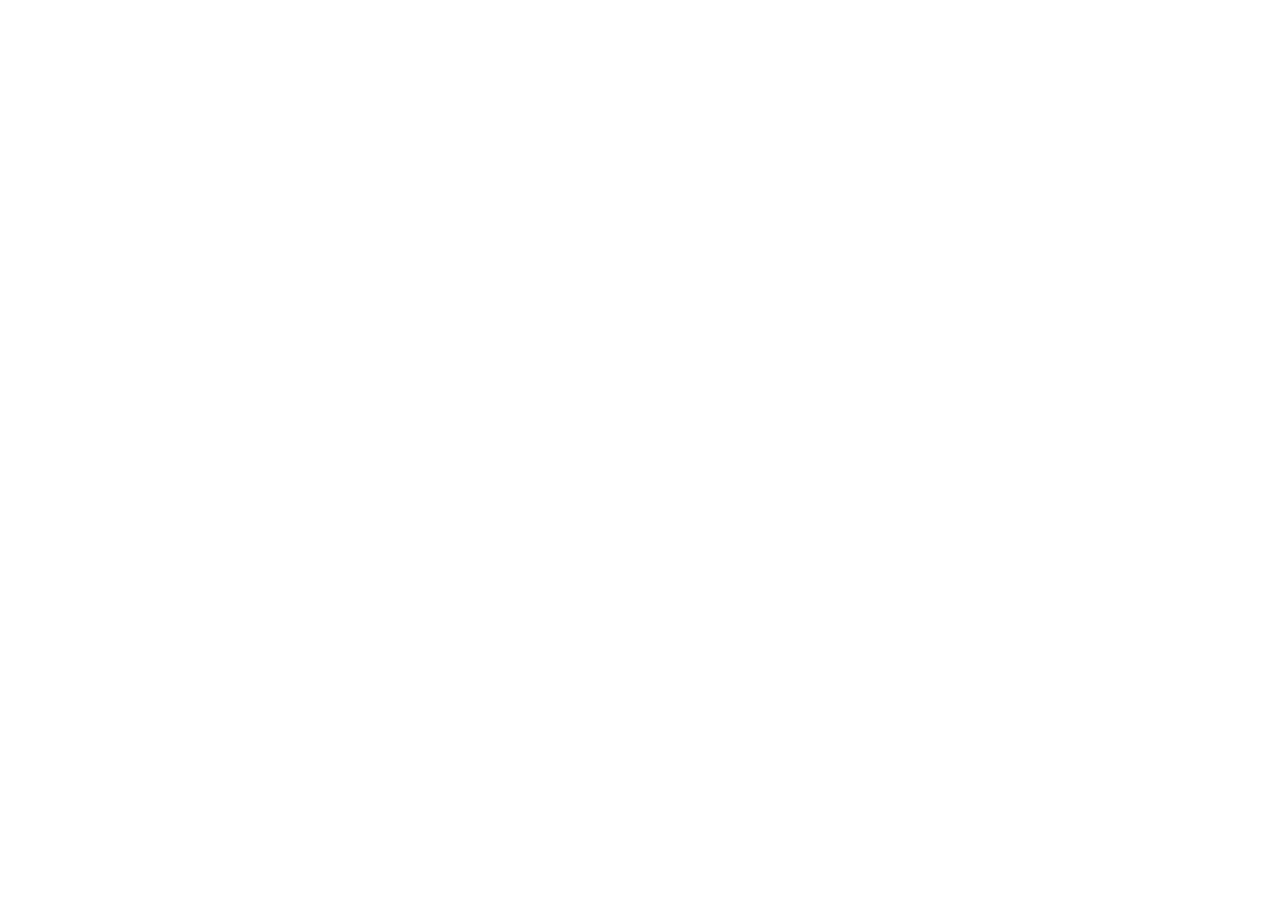
==== commit 826c4cb4: "Add keyword search filter and project link functionality" ====
--- a/index.html
+++ b/index.html
@@ -1 +1 @@
-<!doctype html><html lang=""><head><meta charset="utf-8"/><meta http-equiv="X-UA-Compatible" content="IE=edge"/><meta name="viewport" content="width=device-width,initial-scale=1"/><link rel="icon" href="./favicon.png"/><link rel="preconnect" href="https://fonts.googleapis.com"/><link rel="preconnect" href="https://fonts.gstatic.com" crossorigin/><link href="https://fonts.googleapis.com/css2?family=Poppins:wght@300;400;500;600;700;800;900&display=swap" rel="stylesheet"/><title>Ali Yassine</title><script defer="defer" type="module" src="/js/chunk-vendors.433bda2e.js"></script><script defer="defer" type="module" src="/js/app.137f7b17.js"></script><link href="/css/chunk-vendors.a7641c7a.css" rel="stylesheet"><link href="/css/app.b741491b.css" rel="stylesheet"><script defer="defer" src="/js/chunk-vendors-legacy.f6607b59.js" nomodule></script><script defer="defer" src="/js/app-legacy.3865a2ee.js" nomodule></script></head><body id="app-theme" class="app-theme"><noscript><strong>We're sorry but this website doesn't work properly without JavaScript enabled. Please enable it to continue.</strong></noscript><div id="app"></div></body></html>+<!doctype html><html lang=""><head><meta charset="utf-8"/><meta http-equiv="X-UA-Compatible" content="IE=edge"/><meta name="viewport" content="width=device-width,initial-scale=1"/><link rel="icon" href="./favicon.png"/><link rel="preconnect" href="https://fonts.googleapis.com"/><link rel="preconnect" href="https://fonts.gstatic.com" crossorigin/><link href="https://fonts.googleapis.com/css2?family=Poppins:wght@300;400;500;600;700;800;900&display=swap" rel="stylesheet"/><title>Ali Yassine</title><script defer="defer" type="module" src="/js/chunk-vendors.fb175548.js"></script><script defer="defer" type="module" src="/js/app.75b48317.js"></script><link href="/css/chunk-vendors.a7641c7a.css" rel="stylesheet"><link href="/css/app.98a6a948.css" rel="stylesheet"><script defer="defer" src="/js/chunk-vendors-legacy.b2a12ea8.js" nomodule></script><script defer="defer" src="/js/app-legacy.8768e83a.js" nomodule></script></head><body id="app-theme" class="app-theme"><noscript><strong>We're sorry but this website doesn't work properly without JavaScript enabled. Please enable it to continue.</strong></noscript><div id="app"></div></body></html>--- a/css/app.98a6a948.css
+++ b/css/app.98a6a948.css
@@ -0,0 +1,5 @@
+#app{font-family:Avenir,Helvetica,Arial,sans-serif;-webkit-font-smoothing:antialiased;-moz-osx-font-smoothing:grayscale;text-align:center}.vue-back-to-top{border-radius:50%;font-size:22px;line-height:22px}.fade-enter-active{-webkit-animation:coming .4s;animation:coming .4s;-webkit-animation-delay:.2s;animation-delay:.2s;opacity:0}.fade-leave-active{-webkit-animation:going .4s;animation:going .4s}@-webkit-keyframes going{0%{transform:translateX(0)}to{transform:translateX(-10px);opacity:0}}@keyframes going{0%{transform:translateX(0)}to{transform:translateX(-10px);opacity:0}}@-webkit-keyframes coming{0%{transform:translateX(-10px);opacity:0}to{transform:translateX(0);opacity:1}}@keyframes coming{0%{transform:translateX(-10px);opacity:0}to{transform:translateX(0);opacity:1}}
+
+/*
+! tailwindcss v3.0.24 | MIT License | https://tailwindcss.com
+*/*,:after,:before{box-sizing:border-box;border-width:0;border-style:solid;border-color:#e5e7eb}:after,:before{--tw-content:""}html{line-height:1.5;-webkit-text-size-adjust:100%;-moz-tab-size:4;-o-tab-size:4;tab-size:4;font-family:ui-sans-serif,system-ui,-apple-system,BlinkMacSystemFont,Segoe UI,Roboto,Helvetica Neue,Arial,Noto Sans,sans-serif,Apple Color Emoji,Segoe UI Emoji,Segoe UI Symbol,Noto Color Emoji}body{margin:0;line-height:inherit}hr{height:0;color:inherit;border-top-width:1px}abbr:where([title]){-webkit-text-decoration:underline dotted;text-decoration:underline dotted}h1,h2,h3,h4,h5,h6{font-size:inherit;font-weight:inherit}a{color:inherit;text-decoration:inherit}b,strong{font-weight:bolder}code,kbd,pre,samp{font-family:ui-monospace,SFMono-Regular,Menlo,Monaco,Consolas,Liberation Mono,Courier New,monospace;font-size:1em}small{font-size:80%}sub,sup{font-size:75%;line-height:0;position:relative;vertical-align:baseline}sub{bottom:-.25em}sup{top:-.5em}table{text-indent:0;border-color:inherit;border-collapse:collapse}button,input,optgroup,select,textarea{font-family:inherit;font-size:100%;line-height:inherit;color:inherit;margin:0;padding:0}button,select{text-transform:none}[type=button],[type=reset],[type=submit],button{-webkit-appearance:button;background-color:transparent;background-image:none}:-moz-focusring{outline:auto}:-moz-ui-invalid{box-shadow:none}progress{vertical-align:baseline}::-webkit-inner-spin-button,::-webkit-outer-spin-button{height:auto}[type=search]{-webkit-appearance:textfield;outline-offset:-2px}::-webkit-search-decoration{-webkit-appearance:none}::-webkit-file-upload-button{-webkit-appearance:button;font:inherit}summary{display:list-item}blockquote,dd,dl,figure,h1,h2,h3,h4,h5,h6,hr,p,pre{margin:0}fieldset{margin:0}fieldset,legend{padding:0}menu,ol,ul{list-style:none;margin:0;padding:0}textarea{resize:vertical}input::-moz-placeholder,textarea::-moz-placeholder{color:#9ca3af}input:-ms-input-placeholder,textarea:-ms-input-placeholder{color:#9ca3af}input::placeholder,textarea::placeholder{color:#9ca3af}[role=button],button{cursor:pointer}:disabled{cursor:default}audio,canvas,embed,iframe,img,object,svg,video{display:block;vertical-align:middle}img,video{max-width:100%;height:auto}[hidden]{display:none}[multiple],[type=date],[type=datetime-local],[type=email],[type=month],[type=number],[type=password],[type=search],[type=tel],[type=text],[type=time],[type=url],[type=week],select,textarea{-webkit-appearance:none;-moz-appearance:none;appearance:none;background-color:#fff;border-color:#6b7280;border-width:1px;border-radius:0;padding-top:.5rem;padding-right:.75rem;padding-bottom:.5rem;padding-left:.75rem;font-size:1rem;line-height:1.5rem;--tw-shadow:0 0 #0000}[multiple]:focus,[type=date]:focus,[type=datetime-local]:focus,[type=email]:focus,[type=month]:focus,[type=number]:focus,[type=password]:focus,[type=search]:focus,[type=tel]:focus,[type=text]:focus,[type=time]:focus,[type=url]:focus,[type=week]:focus,select:focus,textarea:focus{outline:2px solid transparent;outline-offset:2px;--tw-ring-inset:var(--tw-empty,/*!*/ /*!*/);--tw-ring-offset-width:0px;--tw-ring-offset-color:#fff;--tw-ring-color:#2563eb;--tw-ring-offset-shadow:var(--tw-ring-inset) 0 0 0 var(--tw-ring-offset-width) var(--tw-ring-offset-color);--tw-ring-shadow:var(--tw-ring-inset) 0 0 0 calc(1px + var(--tw-ring-offset-width)) var(--tw-ring-color);box-shadow:var(--tw-ring-offset-shadow),var(--tw-ring-shadow),var(--tw-shadow);border-color:#2563eb}input::-moz-placeholder,textarea::-moz-placeholder{color:#6b7280;opacity:1}input:-ms-input-placeholder,textarea:-ms-input-placeholder{color:#6b7280;opacity:1}input::placeholder,textarea::placeholder{color:#6b7280;opacity:1}::-webkit-datetime-edit-fields-wrapper{padding:0}::-webkit-date-and-time-value{min-height:1.5em}::-webkit-datetime-edit,::-webkit-datetime-edit-day-field,::-webkit-datetime-edit-hour-field,::-webkit-datetime-edit-meridiem-field,::-webkit-datetime-edit-millisecond-field,::-webkit-datetime-edit-minute-field,::-webkit-datetime-edit-month-field,::-webkit-datetime-edit-second-field,::-webkit-datetime-edit-year-field{padding-top:0;padding-bottom:0}select{background-image:url("data:image/svg+xml;charset=utf-8,%3Csvg xmlns='http://www.w3.org/2000/svg' fill='none' viewBox='0 0 20 20'%3E%3Cpath stroke='%236b7280' stroke-linecap='round' stroke-linejoin='round' stroke-width='1.5' d='m6 8 4 4 4-4'/%3E%3C/svg%3E");background-position:right .5rem center;background-repeat:no-repeat;background-size:1.5em 1.5em;padding-right:2.5rem;-webkit-print-color-adjust:exact;print-color-adjust:exact}[multiple]{background-image:none;background-position:0 0;background-repeat:unset;background-size:initial;padding-right:.75rem;-webkit-print-color-adjust:unset;print-color-adjust:unset}[type=checkbox],[type=radio]{-webkit-appearance:none;-moz-appearance:none;appearance:none;padding:0;-webkit-print-color-adjust:exact;print-color-adjust:exact;display:inline-block;vertical-align:middle;background-origin:border-box;-webkit-user-select:none;-moz-user-select:none;-ms-user-select:none;user-select:none;flex-shrink:0;height:1rem;width:1rem;color:#2563eb;background-color:#fff;border-color:#6b7280;border-width:1px;--tw-shadow:0 0 #0000}[type=checkbox]{border-radius:0}[type=radio]{border-radius:100%}[type=checkbox]:focus,[type=radio]:focus{outline:2px solid transparent;outline-offset:2px;--tw-ring-inset:var(--tw-empty,/*!*/ /*!*/);--tw-ring-offset-width:2px;--tw-ring-offset-color:#fff;--tw-ring-color:#2563eb;--tw-ring-offset-shadow:var(--tw-ring-inset) 0 0 0 var(--tw-ring-offset-width) var(--tw-ring-offset-color);--tw-ring-shadow:var(--tw-ring-inset) 0 0 0 calc(2px + var(--tw-ring-offset-width)) var(--tw-ring-color);box-shadow:var(--tw-ring-offset-shadow),var(--tw-ring-shadow),var(--tw-shadow)}[type=checkbox]:checked,[type=radio]:checked{border-color:transparent;background-color:currentColor;background-size:100% 100%;background-position:50%;background-repeat:no-repeat}[type=checkbox]:checked{background-image:url("data:image/svg+xml;charset=utf-8,%3Csvg viewBox='0 0 16 16' fill='%23fff' xmlns='http://www.w3.org/2000/svg'%3E%3Cpath d='M12.207 4.793a1 1 0 0 1 0 1.414l-5 5a1 1 0 0 1-1.414 0l-2-2a1 1 0 0 1 1.414-1.414L6.5 9.086l4.293-4.293a1 1 0 0 1 1.414 0z'/%3E%3C/svg%3E")}[type=radio]:checked{background-image:url("data:image/svg+xml;charset=utf-8,%3Csvg viewBox='0 0 16 16' fill='%23fff' xmlns='http://www.w3.org/2000/svg'%3E%3Ccircle cx='8' cy='8' r='3'/%3E%3C/svg%3E")}[type=checkbox]:checked:focus,[type=checkbox]:checked:hover,[type=radio]:checked:focus,[type=radio]:checked:hover{border-color:transparent;background-color:currentColor}[type=checkbox]:indeterminate{background-image:url("data:image/svg+xml;charset=utf-8,%3Csvg xmlns='http://www.w3.org/2000/svg' fill='none' viewBox='0 0 16 16'%3E%3Cpath stroke='%23fff' stroke-linecap='round' stroke-linejoin='round' stroke-width='2' d='M4 8h8'/%3E%3C/svg%3E");border-color:transparent;background-color:currentColor;background-size:100% 100%;background-position:50%;background-repeat:no-repeat}[type=checkbox]:indeterminate:focus,[type=checkbox]:indeterminate:hover{border-color:transparent;background-color:currentColor}[type=file]{background:unset;border-color:inherit;border-width:0;border-radius:0;padding:0;font-size:unset;line-height:inherit}[type=file]:focus{outline:1px solid ButtonText;outline:1px auto -webkit-focus-ring-color}*,:after,:before{--tw-translate-x:0;--tw-translate-y:0;--tw-rotate:0;--tw-skew-x:0;--tw-skew-y:0;--tw-scale-x:1;--tw-scale-y:1;--tw-pan-x: ;--tw-pan-y: ;--tw-pinch-zoom: ;--tw-scroll-snap-strictness:proximity;--tw-ordinal: ;--tw-slashed-zero: ;--tw-numeric-figure: ;--tw-numeric-spacing: ;--tw-numeric-fraction: ;--tw-ring-inset: ;--tw-ring-offset-width:0px;--tw-ring-offset-color:#fff;--tw-ring-color:rgba(59,130,246,.5);--tw-ring-offset-shadow:0 0 #0000;--tw-ring-shadow:0 0 #0000;--tw-shadow:0 0 #0000;--tw-shadow-colored:0 0 #0000;--tw-blur: ;--tw-brightness: ;--tw-contrast: ;--tw-grayscale: ;--tw-hue-rotate: ;--tw-invert: ;--tw-saturate: ;--tw-sepia: ;--tw-drop-shadow: ;--tw-backdrop-blur: ;--tw-backdrop-brightness: ;--tw-backdrop-contrast: ;--tw-backdrop-grayscale: ;--tw-backdrop-hue-rotate: ;--tw-backdrop-invert: ;--tw-backdrop-opacity: ;--tw-backdrop-saturate: ;--tw-backdrop-sepia: }.container{width:100%;padding-right:1rem;padding-left:1rem}@media (min-width:640px){.container{max-width:640px;padding-right:2rem;padding-left:2rem}}@media (min-width:768px){.container{max-width:768px}}@media (min-width:1024px){.container{max-width:1024px;padding-right:5rem;padding-left:5rem}}@media (min-width:1280px){.container{max-width:1280px;padding-right:6rem;padding-left:6rem}}@media (min-width:1536px){.container{max-width:1536px;padding-right:8rem;padding-left:8rem}}.fixed{position:fixed}.relative{position:relative}.inset-0{top:0;right:0;bottom:0;left:0}.z-30{z-index:30}.z-20{z-index:20}.z-10{z-index:10}.float-right{float:right}.m-4{margin:1rem}.m-0{margin:0}.mx-5{margin-left:1.25rem;margin-right:1.25rem}.mx-auto{margin-left:auto;margin-right:auto}.my-6{margin-top:1.5rem;margin-bottom:1.5rem}.mt-0{margin-top:0}.mt-6{margin-top:1.5rem}.mt-2{margin-top:.5rem}.mb-5{margin-bottom:1.25rem}.mt-10{margin-top:2.5rem}.mb-8{margin-bottom:2rem}.mb-20{margin-bottom:5rem}.mb-2{margin-bottom:.5rem}.mb-7{margin-bottom:1.75rem}.mb-4{margin-bottom:1rem}.mt-12{margin-top:3rem}.mr-4{margin-right:1rem}.mb-10{margin-bottom:2.5rem}.mt-14{margin-top:3.5rem}.mr-10{margin-right:2.5rem}.ml-2{margin-left:.5rem}.mt-5{margin-top:1.25rem}.mb-6{margin-bottom:1.5rem}.ml-0{margin-left:0}.mr-2{margin-right:.5rem}.mt-20{margin-top:5rem}.mb-12{margin-bottom:3rem}.ml-8{margin-left:2rem}.block{display:block}.flex{display:flex}.grid{display:grid}.contents{display:contents}.hidden{display:none}.h-full{height:100%}.h-5{height:1.25rem}.h-4{height:1rem}.h-7{height:1.75rem}.max-h-screen{max-height:100vh}.max-h-full{max-height:100%}.w-full{width:100%}.w-5{width:1.25rem}.w-64{width:16rem}.w-96{width:24rem}.w-4{width:1rem}.w-36{width:9rem}.w-7{width:1.75rem}.max-w-md{max-width:28rem}.max-w-xl{max-width:36rem}.max-w-full{max-width:100%}.max-w-screen-lg{max-width:1024px}.transform{transform:translate(var(--tw-translate-x),var(--tw-translate-y)) rotate(var(--tw-rotate)) skewX(var(--tw-skew-x)) skewY(var(--tw-skew-y)) scaleX(var(--tw-scale-x)) scaleY(var(--tw-scale-y))}@-webkit-keyframes spin{to{transform:rotate(1turn)}}@keyframes spin{to{transform:rotate(1turn)}}.animate-spin{-webkit-animation:spin 1s linear infinite;animation:spin 1s linear infinite}.cursor-pointer{cursor:pointer}.grid-cols-2{grid-template-columns:repeat(2,minmax(0,1fr))}.grid-cols-1{grid-template-columns:repeat(1,minmax(0,1fr))}.flex-row{flex-direction:row}.flex-col{flex-direction:column}.flex-col-reverse{flex-direction:column-reverse}.items-center{align-items:center}.justify-center{justify-content:center}.justify-between{justify-content:space-between}.gap-10{gap:2.5rem}.gap-2{gap:.5rem}.gap-0{gap:0}.gap-3{gap:.75rem}.gap-4{gap:1rem}.space-y-7>:not([hidden])~:not([hidden]){--tw-space-y-reverse:0;margin-top:calc(1.75rem*(1 - var(--tw-space-y-reverse)));margin-bottom:calc(1.75rem*var(--tw-space-y-reverse))}.overflow-y-hidden{overflow-y:hidden}.rounded-lg{border-radius:.5rem}.rounded-md{border-radius:.375rem}.rounded-xl{border-radius:.75rem}.rounded-sm{border-radius:.125rem}.rounded-t-xl{border-top-left-radius:.75rem;border-top-right-radius:.75rem}.border{border-width:1px}.border-b{border-bottom-width:1px}.border-t-2{border-top-width:2px}.border-none{border-style:none}.border-ternary-light{--tw-border-opacity:1;border-color:rgb(246 247 248/var(--tw-border-opacity))}.border-gray-200{--tw-border-opacity:1;border-color:rgb(229 231 235/var(--tw-border-opacity))}.border-gray-300{--tw-border-opacity:1;border-color:rgb(209 213 219/var(--tw-border-opacity))}.border-primary-light{--tw-border-opacity:1;border-color:rgb(247 248 252/var(--tw-border-opacity))}.border-indigo-200{--tw-border-opacity:1;border-color:rgb(199 210 254/var(--tw-border-opacity))}.border-opacity-50{--tw-border-opacity:0.5}.bg-indigo-500{--tw-bg-opacity:1;background-color:rgb(99 102 241/var(--tw-bg-opacity))}.bg-indigo-600{--tw-bg-opacity:1;background-color:rgb(79 70 229/var(--tw-bg-opacity))}.bg-primary-dark{--tw-bg-opacity:1;background-color:rgb(13 36 56/var(--tw-bg-opacity))}.bg-secondary-light{--tw-bg-opacity:1;background-color:rgb(255 255 255/var(--tw-bg-opacity))}.bg-black{--tw-bg-opacity:1;background-color:rgb(0 0 0/var(--tw-bg-opacity))}.bg-gray-600{--tw-bg-opacity:1;background-color:rgb(75 85 99/var(--tw-bg-opacity))}.bg-primary-light{--tw-bg-opacity:1;background-color:rgb(247 248 252/var(--tw-bg-opacity))}.bg-ternary-light{--tw-bg-opacity:1;background-color:rgb(246 247 248/var(--tw-bg-opacity))}.bg-indigo-50{--tw-bg-opacity:1;background-color:rgb(238 242 255/var(--tw-bg-opacity))}.bg-gray-50{--tw-bg-opacity:1;background-color:rgb(249 250 251/var(--tw-bg-opacity))}.bg-opacity-50{--tw-bg-opacity:0.5}.fill-current{fill:currentColor}.object-contain{-o-object-fit:contain;object-fit:contain}.p-2{padding:.5rem}.p-5{padding:1.25rem}.p-7{padding:1.75rem}.p-2\.5{padding:.625rem}.p-4{padding:1rem}.px-4{padding-left:1rem;padding-right:1rem}.px-5{padding-left:1.25rem;padding-right:1.25rem}.py-2{padding-top:.5rem;padding-bottom:.5rem}.py-5{padding-top:1.25rem;padding-bottom:1.25rem}.px-8{padding-left:2rem;padding-right:2rem}.px-6{padding-left:1.5rem;padding-right:1.5rem}.py-3{padding-top:.75rem;padding-bottom:.75rem}.px-10{padding-left:2.5rem;padding-right:2.5rem}.py-20{padding-top:5rem;padding-bottom:5rem}.py-2\.5{padding-top:.625rem;padding-bottom:.625rem}.py-6{padding-top:1.5rem;padding-bottom:1.5rem}.px-2\.5{padding-left:.625rem;padding-right:.625rem}.px-2{padding-left:.5rem;padding-right:.5rem}.px-3{padding-left:.75rem;padding-right:.75rem}.pt-0\.5{padding-top:.125rem}.pt-0{padding-top:0}.pb-4{padding-bottom:1rem}.pt-10{padding-top:2.5rem}.pb-3{padding-bottom:.75rem}.pl-3{padding-left:.75rem}.pr-1{padding-right:.25rem}.pt-20{padding-top:5rem}.pb-8{padding-bottom:2rem}.pt-3{padding-top:.75rem}.text-left{text-align:left}.text-center{text-align:center}.text-right{text-align:right}.text-xl{font-size:1.25rem}.text-lg,.text-xl{line-height:1.75rem}.text-lg{font-size:1.125rem}.text-2xl{font-size:1.5rem;line-height:2rem}.text-4xl{font-size:2.25rem;line-height:2.5rem}.text-3xl{font-size:1.875rem;line-height:2.25rem}.text-sm{font-size:.875rem;line-height:1.25rem}.font-bold{font-weight:700}.font-semibold{font-weight:600}.font-normal{font-weight:400}.font-medium{font-weight:500}.uppercase{text-transform:uppercase}.leading-loose{line-height:2}.leading-none{line-height:1}.tracking-wider{letter-spacing:.05em}.text-white{--tw-text-opacity:1;color:rgb(255 255 255/var(--tw-text-opacity))}.text-primary-dark{--tw-text-opacity:1;color:rgb(13 36 56/var(--tw-text-opacity))}.text-primary-light{--tw-text-opacity:1;color:rgb(247 248 252/var(--tw-text-opacity))}.text-gray-200{--tw-text-opacity:1;color:rgb(229 231 235/var(--tw-text-opacity))}.text-secondary-dark{--tw-text-opacity:1;color:rgb(16 45 68/var(--tw-text-opacity))}.text-ternary-dark{--tw-text-opacity:1;color:rgb(30 56 81/var(--tw-text-opacity))}.text-gray-500{--tw-text-opacity:1;color:rgb(107 114 128/var(--tw-text-opacity))}.text-gray-400{--tw-text-opacity:1;color:rgb(156 163 175/var(--tw-text-opacity))}.opacity-25{opacity:.25}.opacity-75{opacity:.75}.shadow-lg{--tw-shadow:0 10px 15px -3px rgba(0,0,0,.1),0 4px 6px -4px rgba(0,0,0,.1);--tw-shadow-colored:0 10px 15px -3px var(--tw-shadow-color),0 4px 6px -4px var(--tw-shadow-color)}.shadow-lg,.shadow-sm{box-shadow:var(--tw-ring-offset-shadow,0 0 #0000),var(--tw-ring-shadow,0 0 #0000),var(--tw-shadow)}.shadow-sm{--tw-shadow:0 1px 2px 0 rgba(0,0,0,.05);--tw-shadow-colored:0 1px 2px 0 var(--tw-shadow-color)}.shadow-xl{--tw-shadow:0 20px 25px -5px rgba(0,0,0,.1),0 8px 10px -6px rgba(0,0,0,.1);--tw-shadow-colored:0 20px 25px -5px var(--tw-shadow-color),0 8px 10px -6px var(--tw-shadow-color);box-shadow:var(--tw-ring-offset-shadow,0 0 #0000),var(--tw-ring-shadow,0 0 #0000),var(--tw-shadow)}.filter{filter:var(--tw-blur) var(--tw-brightness) var(--tw-contrast) var(--tw-grayscale) var(--tw-hue-rotate) var(--tw-invert) var(--tw-saturate) var(--tw-sepia) var(--tw-drop-shadow)}.transition{transition-property:color,background-color,border-color,fill,stroke,opacity,box-shadow,transform,filter,-webkit-text-decoration-color,-webkit-backdrop-filter;transition-property:color,background-color,border-color,text-decoration-color,fill,stroke,opacity,box-shadow,transform,filter,backdrop-filter;transition-property:color,background-color,border-color,text-decoration-color,fill,stroke,opacity,box-shadow,transform,filter,backdrop-filter,-webkit-text-decoration-color,-webkit-backdrop-filter;transition-timing-function:cubic-bezier(.4,0,.2,1);transition-duration:.15s}.duration-500{transition-duration:.5s}.duration-300{transition-duration:.3s}.duration-100{transition-duration:.1s}.ease-in-out{transition-timing-function:cubic-bezier(.4,0,.2,1)}body{font-family:GeneralSans-Regular}@font-face{font-family:GeneralSans-Variable;src:url(/fonts/GeneralSans-Variable.d9532b38.woff2) format("woff2"),url(/fonts/GeneralSans-Variable.5a0d6dea.woff) format("woff"),url(/fonts/GeneralSans-Variable.c44738e2.ttf) format("truetype");font-weight:200 700;font-display:swap;font-style:normal}.font-general-variable{font-family:GeneralSans-Variable}@font-face{font-family:GeneralSans-VariableItalic;src:url(/fonts/GeneralSans-VariableItalic.97ff73ed.woff2) format("woff2"),url(/fonts/GeneralSans-VariableItalic.2e8230b3.woff) format("woff"),url(/fonts/GeneralSans-VariableItalic.1002a070.ttf) format("truetype");font-weight:200 700;font-display:swap;font-style:italic}.font-general-variable-italic{font-family:GeneralSans-VariableItalic}@font-face{font-family:GeneralSans-Extralight;src:url(/fonts/GeneralSans-Extralight.5df57571.woff2) format("woff2"),url(/fonts/GeneralSans-Extralight.d8bf9748.woff) format("woff"),url(/fonts/GeneralSans-Extralight.c6e60cab.ttf) format("truetype");font-weight:200;font-display:swap;font-style:normal}.font-general-extralight{font-family:GeneralSans-Extralight}@font-face{font-family:GeneralSans-ExtralightItalic;src:url(/fonts/GeneralSans-ExtralightItalic.cbe375dd.woff2) format("woff2"),url(/fonts/GeneralSans-ExtralightItalic.46a161fb.woff) format("woff"),url(/fonts/GeneralSans-ExtralightItalic.96a8c007.ttf) format("truetype");font-weight:200;font-display:swap;font-style:italic}.font-general-extralight-italic{font-family:GeneralSans-ExtralightItalic}@font-face{font-family:GeneralSans-Light;src:url(/fonts/GeneralSans-Light.ff2d91b9.woff2) format("woff2"),url(/fonts/GeneralSans-Light.83c2a0d6.woff) format("woff"),url(/fonts/GeneralSans-Light.0c1143e6.ttf) format("truetype");font-weight:300;font-display:swap;font-style:normal}.font-general-light{font-family:GeneralSans-Light}@font-face{font-family:GeneralSans-LightItalic;src:url(/fonts/GeneralSans-LightItalic.7d05c1e9.woff2) format("woff2"),url(/fonts/GeneralSans-LightItalic.7f73efec.woff) format("woff"),url(/fonts/GeneralSans-LightItalic.e6e64ef4.ttf) format("truetype");font-weight:300;font-display:swap;font-style:italic}.font-general-light-italic{font-family:GeneralSans-LightItalic}@font-face{font-family:GeneralSans-Regular;src:url(/fonts/GeneralSans-Regular.eb38d80f.woff2) format("woff2"),url(/fonts/GeneralSans-Regular.f134b2c5.woff) format("woff"),url(/fonts/GeneralSans-Regular.8385b74e.ttf) format("truetype");font-weight:400;font-display:swap;font-style:normal}.font-general-regular{font-family:GeneralSans-Regular}@font-face{font-family:GeneralSans-Italic;src:url(/fonts/GeneralSans-Italic.1591f333.woff2) format("woff2"),url(/fonts/GeneralSans-Italic.4d10de11.woff) format("woff"),url(/fonts/GeneralSans-Italic.134179e3.ttf) format("truetype");font-weight:400;font-display:swap;font-style:italic}.font-general-italic{font-family:GeneralSans-Italic}@font-face{font-family:GeneralSans-Medium;src:url(/fonts/GeneralSans-Medium.c769b9ad.woff2) format("woff2"),url(/fonts/GeneralSans-Medium.b9031fab.woff) format("woff"),url(/fonts/GeneralSans-Medium.c34e9c35.ttf) format("truetype");font-weight:500;font-display:swap;font-style:normal}.font-general-medium{font-family:GeneralSans-Medium}@font-face{font-family:GeneralSans-MediumItalic;src:url(/fonts/GeneralSans-MediumItalic.b37bd3e5.woff2) format("woff2"),url(/fonts/GeneralSans-MediumItalic.2788023b.woff) format("woff"),url(/fonts/GeneralSans-MediumItalic.642c9c72.ttf) format("truetype");font-weight:500;font-display:swap;font-style:italic}.font-general-medium-italic{font-family:GeneralSans-MediumItalic}@font-face{font-family:GeneralSans-Semibold;src:url(/fonts/GeneralSans-Semibold.bd2e31d9.woff2) format("woff2"),url(/fonts/GeneralSans-Semibold.585130ff.woff) format("woff"),url(/fonts/GeneralSans-Semibold.ff52cb15.ttf) format("truetype");font-weight:600;font-display:swap;font-style:normal}.font-general-semibold{font-family:GeneralSans-Semibold}@font-face{font-family:GeneralSans-SemiboldItalic;src:url(/fonts/GeneralSans-SemiboldItalic.b935fc7b.woff2) format("woff2"),url(/fonts/GeneralSans-SemiboldItalic.0161e1fc.woff) format("woff"),url(/fonts/GeneralSans-SemiboldItalic.39427ce2.ttf) format("truetype");font-weight:600;font-display:swap;font-style:italic}.font-general-semibold-italic{font-family:GeneralSans-SemiboldItalic}@font-face{font-family:GeneralSans-Bold;src:url(/fonts/GeneralSans-Bold.ae798fbc.woff2) format("woff2"),url(/fonts/GeneralSans-Bold.0e97a8c2.woff) format("woff"),url(/fonts/GeneralSans-Bold.9b0dfc2b.ttf) format("truetype");font-weight:700;font-display:swap;font-style:normal}.font-general-bold{font-family:GeneralSans-Bold}@font-face{font-family:GeneralSans-BoldItalic;src:url(/fonts/GeneralSans-BoldItalic.1dc66636.woff2) format("woff2"),url(/fonts/GeneralSans-BoldItalic.a9f06465.woff) format("woff"),url(/fonts/GeneralSans-BoldItalic.f9645128.ttf) format("truetype");font-weight:700;font-display:swap;font-style:italic}.font-general-bold-italic{font-family:GeneralSans-BoldItalic}.router-link-active,.router-link-exact-active{color:rgb(55 48 163/var(--tw-text-opacity));--tw-text-opacity:1;color:rgb(79 70 229/var(--tw-text-opacity))}.dark .router-link-active,.dark .router-link-exact-active{--tw-text-opacity:1;color:rgb(165 180 252/var(--tw-text-opacity))}.hover\:-translate-y-1:hover{--tw-translate-y:-0.25rem;transform:translate(var(--tw-translate-x),var(--tw-translate-y)) rotate(var(--tw-rotate)) skewX(var(--tw-skew-x)) skewY(var(--tw-skew-y)) scaleX(var(--tw-scale-x)) scaleY(var(--tw-scale-y))}.hover\:bg-indigo-600:hover{--tw-bg-opacity:1;background-color:rgb(79 70 229/var(--tw-bg-opacity))}.hover\:bg-ternary-dark:hover{--tw-bg-opacity:1;background-color:rgb(30 56 81/var(--tw-bg-opacity))}.hover\:bg-indigo-500:hover{--tw-bg-opacity:1;background-color:rgb(99 102 241/var(--tw-bg-opacity))}.hover\:bg-gray-100:hover{--tw-bg-opacity:1;background-color:rgb(243 244 246/var(--tw-bg-opacity))}.hover\:text-gray-400:hover{--tw-text-opacity:1;color:rgb(156 163 175/var(--tw-text-opacity))}.hover\:text-gray-50:hover{--tw-text-opacity:1;color:rgb(249 250 251/var(--tw-text-opacity))}.hover\:text-primary-dark:hover{--tw-text-opacity:1;color:rgb(13 36 56/var(--tw-text-opacity))}.hover\:text-white:hover{--tw-text-opacity:1;color:rgb(255 255 255/var(--tw-text-opacity))}.hover\:text-indigo-500:hover{--tw-text-opacity:1;color:rgb(99 102 241/var(--tw-text-opacity))}.hover\:text-indigo-600:hover{--tw-text-opacity:1;color:rgb(79 70 229/var(--tw-text-opacity))}.hover\:underline:hover{-webkit-text-decoration-line:underline;text-decoration-line:underline}.hover\:shadow-xl:hover{--tw-shadow:0 20px 25px -5px rgba(0,0,0,.1),0 8px 10px -6px rgba(0,0,0,.1);--tw-shadow-colored:0 20px 25px -5px var(--tw-shadow-color),0 8px 10px -6px var(--tw-shadow-color)}.hover\:shadow-sm:hover,.hover\:shadow-xl:hover{box-shadow:var(--tw-ring-offset-shadow,0 0 #0000),var(--tw-ring-shadow,0 0 #0000),var(--tw-shadow)}.hover\:shadow-sm:hover{--tw-shadow:0 1px 2px 0 rgba(0,0,0,.05);--tw-shadow-colored:0 1px 2px 0 var(--tw-shadow-color)}.focus\:outline-none:focus{outline:2px solid transparent;outline-offset:2px}.focus\:ring-1:focus{--tw-ring-offset-shadow:var(--tw-ring-inset) 0 0 0 var(--tw-ring-offset-width) var(--tw-ring-offset-color);--tw-ring-shadow:var(--tw-ring-inset) 0 0 0 calc(1px + var(--tw-ring-offset-width)) var(--tw-ring-color);box-shadow:var(--tw-ring-offset-shadow),var(--tw-ring-shadow),var(--tw-shadow,0 0 #0000)}.focus\:ring-indigo-900:focus{--tw-ring-opacity:1;--tw-ring-color:rgb(49 46 129/var(--tw-ring-opacity))}.disabled\:bg-indigo-300:disabled{--tw-bg-opacity:1;background-color:rgb(165 180 252/var(--tw-bg-opacity))}.dark .dark\:border-ternary-dark{--tw-border-opacity:1;border-color:rgb(30 56 81/var(--tw-border-opacity))}.dark .dark\:border-secondary-dark{--tw-border-opacity:1;border-color:rgb(16 45 68/var(--tw-border-opacity))}.dark .dark\:border-primary-dark{--tw-border-opacity:1;border-color:rgb(13 36 56/var(--tw-border-opacity))}.dark .dark\:bg-primary-dark{--tw-bg-opacity:1;background-color:rgb(13 36 56/var(--tw-bg-opacity))}.dark .dark\:bg-ternary-dark{--tw-bg-opacity:1;background-color:rgb(30 56 81/var(--tw-bg-opacity))}.dark .dark\:bg-gray-200{--tw-bg-opacity:1;background-color:rgb(229 231 235/var(--tw-bg-opacity))}.dark .dark\:bg-secondary-light{--tw-bg-opacity:1;background-color:rgb(255 255 255/var(--tw-bg-opacity))}.dark .dark\:bg-secondary-dark{--tw-bg-opacity:1;background-color:rgb(16 45 68/var(--tw-bg-opacity))}.dark .dark\:text-primary-light{--tw-text-opacity:1;color:rgb(247 248 252/var(--tw-text-opacity))}.dark .dark\:text-ternary-light{--tw-text-opacity:1;color:rgb(246 247 248/var(--tw-text-opacity))}.dark .dark\:text-secondary-dark{--tw-text-opacity:1;color:rgb(16 45 68/var(--tw-text-opacity))}.dark .dark\:text-secondary-light{--tw-text-opacity:1;color:rgb(255 255 255/var(--tw-text-opacity))}.dark .dark\:text-gray-400{--tw-text-opacity:1;color:rgb(156 163 175/var(--tw-text-opacity))}.dark .dark\:hover\:bg-primary-light:hover{--tw-bg-opacity:1;background-color:rgb(247 248 252/var(--tw-bg-opacity))}.dark .dark\:hover\:text-primary-light:hover{--tw-text-opacity:1;color:rgb(247 248 252/var(--tw-text-opacity))}.dark .dark\:hover\:text-indigo-400:hover{--tw-text-opacity:1;color:rgb(129 140 248/var(--tw-text-opacity))}.dark .dark\:hover\:text-indigo-300:hover{--tw-text-opacity:1;color:rgb(165 180 252/var(--tw-text-opacity))}@media (min-width:640px){.sm\:container{width:100%;padding-right:1rem;padding-left:1rem}@media (min-width:640px){.sm\:container{max-width:640px;padding-right:2rem;padding-left:2rem}}@media (min-width:768px){.sm\:container{max-width:768px}}@media (min-width:1024px){.sm\:container{max-width:1024px;padding-right:5rem;padding-left:5rem}}@media (min-width:1280px){.sm\:container{max-width:1280px;padding-right:6rem;padding-left:6rem}}@media (min-width:1536px){.sm\:container{max-width:1536px;padding-right:8rem;padding-left:8rem}}.sm\:mx-auto{margin-left:auto;margin-right:auto}.sm\:mx-4{margin-left:1rem;margin-right:1rem}.sm\:mt-0{margin-top:0}.sm\:mb-8{margin-bottom:2rem}.sm\:mt-20{margin-top:5rem}.sm\:mt-14{margin-top:3.5rem}.sm\:mb-0{margin-bottom:0}.sm\:mb-14{margin-bottom:3.5rem}.sm\:mt-10{margin-top:2.5rem}.sm\:ml-1{margin-left:.25rem}.sm\:mr-3{margin-right:.75rem}.sm\:mb-20{margin-bottom:5rem}.sm\:ml-4{margin-left:1rem}.sm\:mt-3{margin-top:.75rem}.sm\:block{display:block}.sm\:flex{display:flex}.sm\:hidden{display:none}.sm\:h-8{height:2rem}.sm\:w-1\/4{width:25%}.sm\:w-3\/4{width:75%}.sm\:w-1\/3{width:33.333333%}.sm\:w-2\/3{width:66.666667%}.sm\:w-48{width:12rem}.sm\:w-6{width:1.5rem}.sm\:w-8{width:2rem}.sm\:grid-cols-4{grid-template-columns:repeat(4,minmax(0,1fr))}.sm\:grid-cols-3{grid-template-columns:repeat(3,minmax(0,1fr))}.sm\:grid-cols-2{grid-template-columns:repeat(2,minmax(0,1fr))}.sm\:flex-row{flex-direction:row}.sm\:items-center{align-items:center}.sm\:justify-between{justify-content:space-between}.sm\:gap-10{gap:2.5rem}.sm\:gap-8{gap:2rem}.sm\:border-t-0{border-top-width:0}.sm\:p-0{padding:0}.sm\:px-6{padding-left:1.5rem;padding-right:1.5rem}.sm\:py-2\.5{padding-top:.625rem;padding-bottom:.625rem}.sm\:py-2{padding-top:.5rem;padding-bottom:.5rem}.sm\:px-4{padding-left:1rem;padding-right:1rem}.sm\:py-3{padding-top:.75rem;padding-bottom:.75rem}.sm\:px-0{padding-left:0;padding-right:0}.sm\:pb-1{padding-bottom:.25rem}.sm\:pt-14{padding-top:3.5rem}.sm\:pt-2{padding-top:.5rem}.sm\:pt-0{padding-top:0}.sm\:text-left{text-align:left}.sm\:text-xl{font-size:1.25rem;line-height:1.75rem}.sm\:text-3xl{font-size:1.875rem;line-height:2.25rem}.sm\:text-4xl{font-size:2.25rem;line-height:2.5rem}.sm\:text-5xl{font-size:3rem;line-height:1}.sm\:text-lg{font-size:1.125rem;line-height:1.75rem}.sm\:shadow-none{--tw-shadow:0 0 #0000;--tw-shadow-colored:0 0 #0000;box-shadow:var(--tw-ring-offset-shadow,0 0 #0000),var(--tw-ring-shadow,0 0 #0000),var(--tw-shadow)}}@media (min-width:768px){.md\:mt-10{margin-top:2.5rem}.md\:block{display:block}.md\:w-1\/2{width:50%}.md\:w-1\/3{width:33.333333%}.md\:w-2\/3{width:66.666667%}.md\:max-w-xl{max-width:36rem}.md\:flex-row{flex-direction:row}.md\:py-10{padding-top:2.5rem;padding-bottom:2.5rem}.md\:text-3xl{font-size:1.875rem;line-height:2.25rem}}@media (min-width:1024px){.lg\:h-5{height:1.25rem}.lg\:w-5{width:1.25rem}.lg\:max-w-xl{max-width:36rem}.lg\:grid-cols-3{grid-template-columns:repeat(3,minmax(0,1fr))}}@media (min-width:1280px){.xl\:max-w-xl{max-width:36rem}.xl\:max-w-screen-xl{max-width:1280px}.xl\:text-4xl{font-size:2.25rem;line-height:2.5rem}.xl\:text-2xl{font-size:1.5rem;line-height:2rem}}